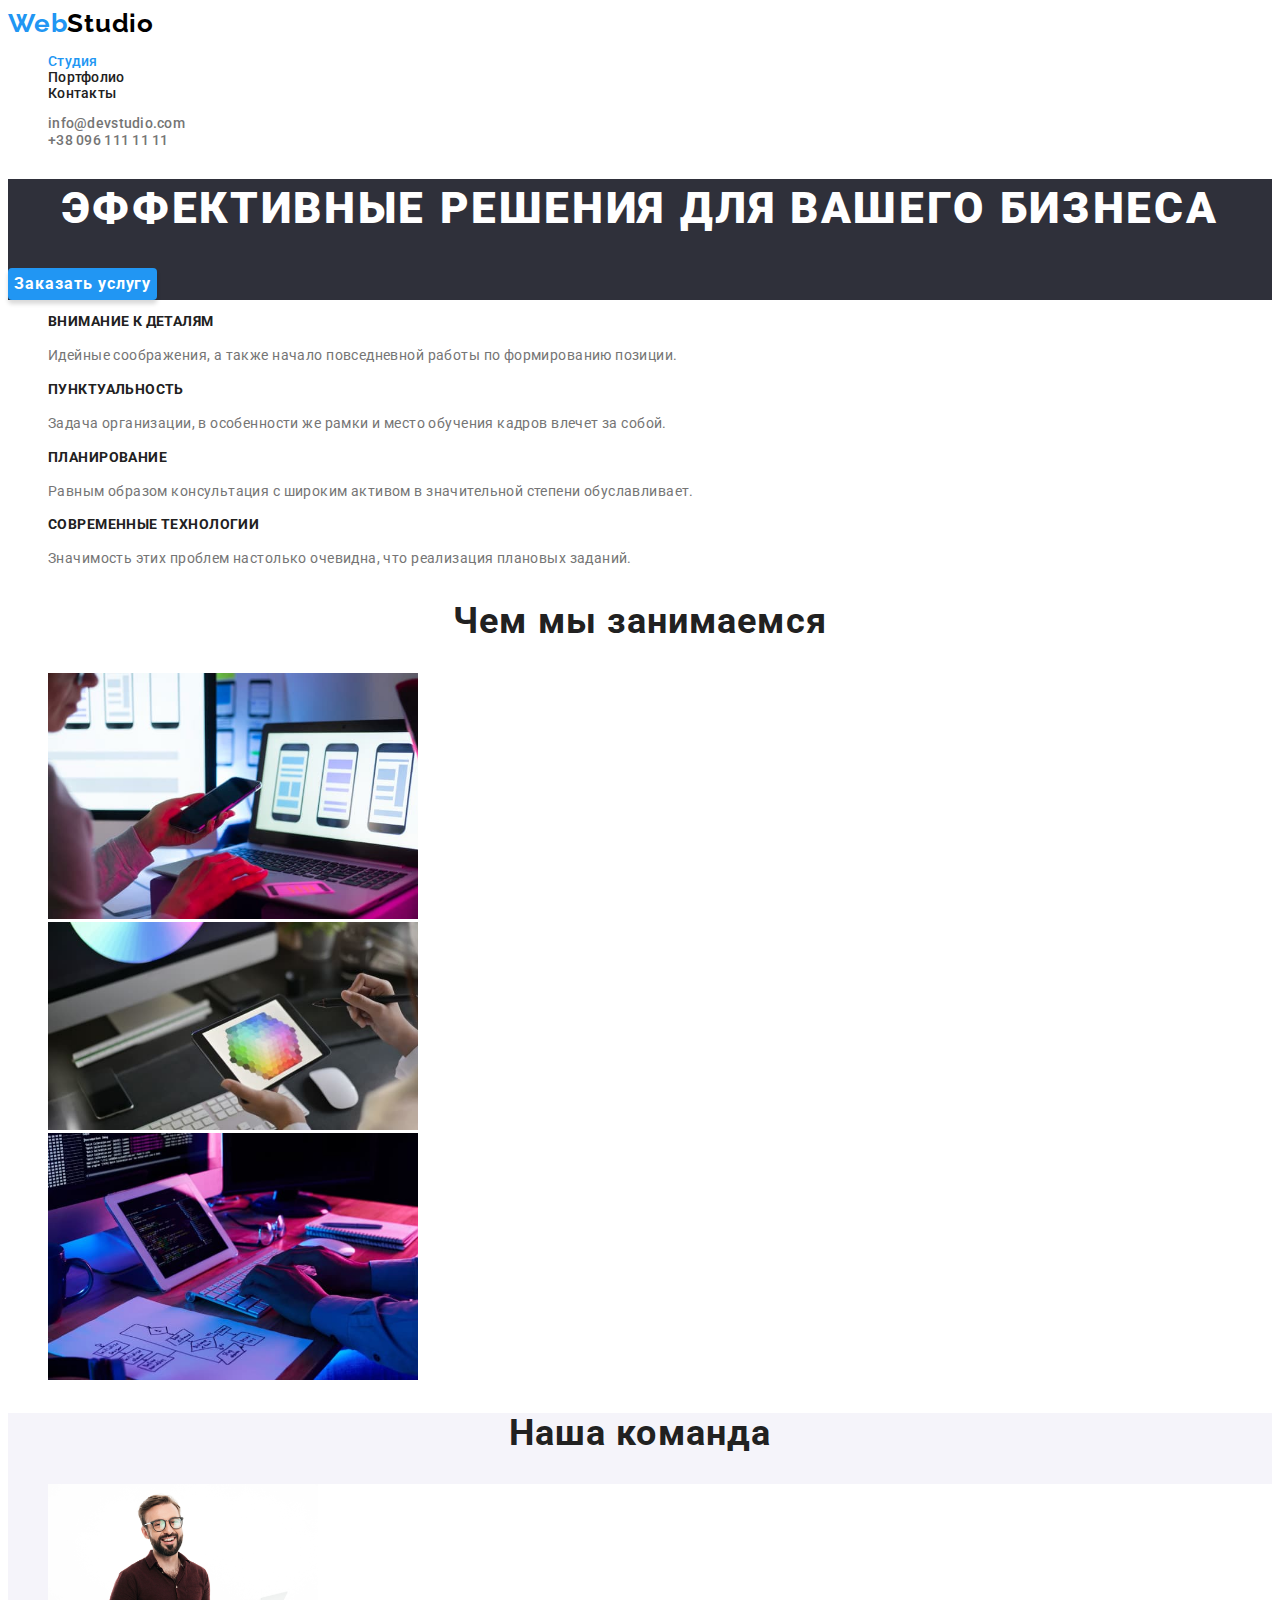
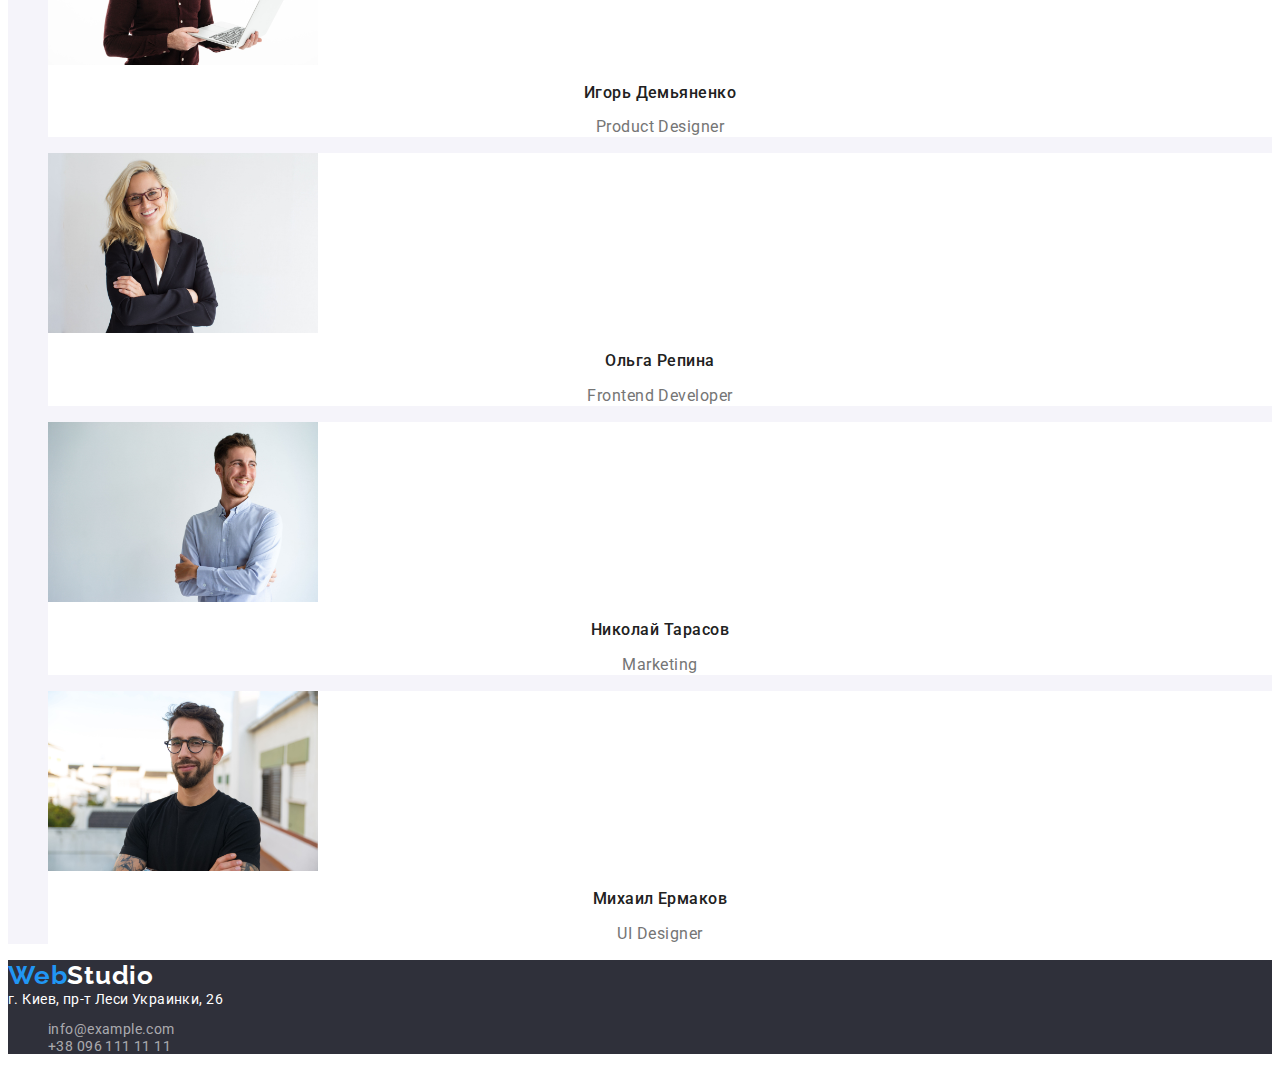
==== index.html @ cb76270d "Add files via upload" ====
<!DOCTYPE html>
<html lang="ru">
    <head>
        <meta charset="UTF-8" />
        <meta http-equiv="X-UA-Compatible" content="IE=edge" />
        <meta name="viewport" content="width=device-width, initial-scale=1.0" />
        <title>Document</title>
        <link rel="stylesheet" href="./css/styles.css" />
        <link rel="preconnect" href="https://fonts.googleapis.com" />
        <link rel="preconnect" href="https://fonts.gstatic.com" crossorigin />
        <link
            href="https://fonts.googleapis.com/css2?family=Montserrat:wght@400;700&family=Raleway:wght@700&family=Roboto:wght@400;500;700;900&display=swap"
            rel="stylesheet"
        />
    </head>
    <body>
        <header>
            <div class="container">
                <nav>
                    <a href="./index.html" class="logo" lang="en"
                        >Web<span class="logo-second">Studio</span></a
                    >
                    <ul>
                        <li>
                            <a class="nav-link current-text" href="./index.html"
                                >Студия</a
                            >
                        </li>
                        <li>
                            <a class="nav-link" href="./portfolio.html"
                                >Портфолио</a
                            >
                        </li>
                        <li><a class="nav-link" href="#">Контакты</a></li>
                    </ul>
                </nav>
                <ul>
                    <li>
                        <a class="nav-contact" href="mailto:info@devstudio.com"
                            >info@devstudio.com</a
                        >
                    </li>
                    <li>
                        <a class="link-contact" href="tel:+380961111111"
                            >+38 096 111 11 11</a
                        >
                    </li>
                </ul>
            </div>
        </header>
        <main>
            <section class="hero">
                <div class="container">
                    <h1 class="hero-title">
                        Эффективные решения для вашего бизнеса
                    </h1>
                    <button class="hero-btn" type="button">
                        Заказать услугу
                    </button>
                </div>
            </section>
            <section>
                <h2 hidden class="hidden-title" lang="en">benefits</h2>
                <div class="container">
                    <ul>
                        <li>
                            <h3 class="benefits-title">Внимание к деталям</h3>
                            <p class="benefits-text">
                                Идейные соображения, а также начало повседневной
                                работы по формированию позиции.
                            </p>
                        </li>
                        <li>
                            <h3 class="benefits-title">Пунктуальность</h3>
                            <p class="benefits-text">
                                Задача организации, в особенности же рамки и
                                место обучения кадров влечет за собой.
                            </p>
                        </li>
                        <li>
                            <h3 class="benefits-title">Планирование</h3>
                            <p class="benefits-text">
                                Равным образом консультация с широким активом в
                                значительной степени обуславливает.
                            </p>
                        </li>
                        <li>
                            <h3 class="benefits-title">
                                Современные технологии
                            </h3>
                            <p class="benefits-text">
                                Значимость этих проблем настолько очевидна, что
                                реализация плановых заданий.
                            </p>
                        </li>
                    </ul>
                </div>
            </section>
            <section>
                <div class="container">
                    <h2 class="about-title">Чем мы занимаемся</h2>
                    <ul>
                        <li>
                            <img
                                src="./images/img1.jpeg"
                                alt="Веб разработка"
                                width="370"
                            />
                        </li>
                        <li>
                            <img
                                src="./images/img2.jpeg"
                                alt="Мобильный дизайн"
                                width="370"
                            />
                        </li>
                        <li>
                            <img
                                src="./images/img3.jpeg"
                                alt="Графический дизайн"
                                width="370"
                            />
                        </li>
                    </ul>
                </div>
            </section>
            <section class="team">
                <div class="container">
                    <h2 class="team-title">Наша команда</h2>
                    <ul>
                        <li class="team-img">
                            <img
                                src="./images/photo1.jpeg"
                                alt="Игорь Демьяненко"
                                width="270"
                            />
                            <h3 class="team-name">Игорь Демьяненко</h3>
                            <p class="team-text">Product Designer</p>
                        </li>
                        <li class="team-img">
                            <img
                                src="./images/photo2.jpeg"
                                alt="Ольга Репина"
                                width="270"
                            />
                            <h3 class="team-name">Ольга Репина</h3>
                            <p class="team-text">Frontend Developer</p>
                        </li>
                        <li class="team-img">
                            <img
                                src="./images/photo3.jpeg"
                                alt="Николай Тарасов"
                                width="270"
                            />
                            <h3 class="team-name">Николай Тарасов</h3>
                            <p class="team-text">Marketing</p>
                        </li>
                        <li class="team-img">
                            <img
                                src="./images/photo4.jpeg"
                                alt="Михаил Ермаков"
                                width="270"
                            />
                            <h3 class="team-name">Михаил Ермаков</h3>
                            <p class="team-text">UI Designer</p>
                        </li>
                    </ul>
                </div>
            </section>
        </main>
        <footer>
            <a href="./index.html" class="logo" lang="en"
                >Web<span class="logo-footer">Studio</span></a
            >
            <address class="adress">г. Киев, пр-т Леси Украинки, 26</address>
            <ul>
                <li>
                    <a class="footer-text" href="mailto:info@example.com"
                        >info@example.com</a
                    >
                </li>
                <li>
                    <a class="footer-text" href="tel:+380961111111"
                        >+38 096 111 11 11</a
                    >
                </li>
            </ul>
        </footer>
    </body>
</html>
---- css/styles.css ----
:root {
    --text-color: #212121;
    --background-btn: #f5f4fa;
    --btncolor-hover: #2196f3;
    --btntext-hover: #ffffff;
    --font-size: 14px;
}

body {
    font-family: Roboto, sans-serif;
    color: var(--text-color);
    font-size: var(--font-size);
}

a {
    text-decoration: none;
    color: inherit;
}

li {
    list-style-type: none;
}

.logo {
    font-family: 'Raleway', sans-serif;
    font-style: normal;
    font-weight: 700;
    font-size: 26px;
    line-height: 1.2;
    letter-spacing: 0.03em;
    color: #2196f3;
}

.logo-second {

    color: #000000;
}

.nav-link {
    font-weight: 500;
    font-size: var(--font-size)
    line-height: 1.14;
    letter-spacing: 0.02em;
    color: var(--text-color);
}

.nav-link:focus,
.nav-link:hover {

    color: var(--btncolor-hover);
}

.nav-contact {
    font-weight: 500;
    font-size: 14px;
    line-height: 1.14;
    letter-spacing: 0.02em;

    color: #757575;
}

.link-contact {

    font-weight: 500;
    font-size: 14px;
    line-height: 1.14;
    letter-spacing: 0.02em;
    color: #757575;
}

.link-contact:hover,
.link-contact:focus,
.nav-contact:hover,
.nav-contact:focus {

    font-weight: 500;
    font-size: var(--font-size);
    line-height: 1.14;
    letter-spacing: 0.02em;
    color: var(--btncolor-hover);
}

.hero-title {

    font-weight: 900;
    font-size: 44px;
    line-height: 1.36;
    text-align: center;
    letter-spacing: 0.06em;
    text-transform: uppercase;
    color: #ffffff;
}

.hero {
    background-color: #2f303a;
}

.hero-btn {
    background: #2196f3;
    box-shadow: 0px 4px 4px rgba(0, 0, 0, 0.15);
    border-radius: 4px;
    font-family: 'Roboto';
    font-style: normal;
    font-weight: 700;
    font-size: 16px;
    line-height: 1.87;
    display: flex;
    align-items: center;
    text-align: center;
    letter-spacing: 0.06em;
    color: #ffffff;
}

.hero-btn:hover,
.hero-btn:focus {
    background: #188ce8;
}

.benefits-title {
    font-family: 'Roboto';
    font-style: normal;
    font-weight: 700;
    font-size: var(--font-size);
    line-height: 1.14;
    letter-spacing: 0.03em;
    text-transform: uppercase;
    color: var(--text-color);
}

.benefits-text {
    font-family: 'Roboto';
    font-size: var(--font-size);
    line-height: 1.71;
    letter-spacing: 0.03em;
    color: #757575;
}

.about-title {
    font-weight: 700;
    font-size: 36px;
    line-height: 1.16;
    text-align: center;
    letter-spacing: 0.03em;
    color: var(--text-color);
}

.team-title {
    font-weight: 700;
    font-size: 36px;
    line-height: 1.16;
    text-align: center;
    letter-spacing: 0.03em;
    color: var(--text-color);
}

.team-name {
    font-weight: 500;
    font-size: 16px;
    line-height: 1.18;
    text-align: center;
    letter-spacing: 0.03em;
    color: var(--text-color);
}

.team {
    background: #f5f4fa;
}

.team-img {
    background: #ffffff;
}

.team-text {
    font-size: 16px;
    line-height: 1.18;
    text-align: center;
    letter-spacing: 0.03em;
    color: #757575;
}

footer {
    background: #2f303a;
}

.logo-footer {
    font-family: 'Raleway';
    font-style: normal;
    font-weight: 700;
    font-size: 26px;
    line-height: 1.19;
    letter-spacing: 0.03em;
    color: #ffffff;
}

.adress {
    font-family: 'Roboto';
    font-style: normal;
    font-weight: 400;
    font-size: var(--font-size);
    line-height: 1.17;
    letter-spacing: 0.03em;
    color: #ffffff;
}

.footer-text {
    font-family: 'Roboto';
    font-size: var(--font-size);
    line-height: 1.17;
    letter-spacing: 0.03em;
    color: rgba(255, 255, 255, 0.6);
}

.footer-text:hover,
.footer-text:focus {
    color: var(--btncolor-hover);
}

.btn-vse {
    width: 73px;
    height: 38px;
    left: 495px;
    top: 174px;
    background: var(--background-btn);
    box-shadow: 0px 3px 1px rgba(0, 0, 0, 0.1), 0px 1px 2px rgba(0, 0, 0, 0.08),
        0px 2px 2px rgba(0, 0, 0, 0.12);
    border-radius: 4px;
    font-family: 'Roboto';
    font-style: normal;
    font-weight: 500;
    font-size: 16px;
    line-height: 1.62;
    text-align: center;
    letter-spacing: 0.03em;
    color: var(--text-color);
}

.btn-vse:hover,
.btn-vse:focus {

    color: #ffffff;
    background-color: var(--btncolor-hover);
}

.btn-website {
    width: 128px;
    height: 38px;
    left: 576px;
    top: 174px;
    background: var(--background-btn);
    border-radius: 4px;
    font-family: 'Roboto';
    font-style: normal;
    font-weight: 500;
    font-size: 16px;
    line-height: 1.62;
    text-align: center;
    letter-spacing: 0.03em;
    color: var(--text-color);
}

.btn-website:hover,
.btn-website:focus {
 
    color: #ffffff;
    background-color: var(--btncolor-hover);
}

.btn-app {
    width: 145px;
    height: 38px;
    left: 712px;
    top: 174px;
    background: var(--background-btn);
    border-radius: 4px;
    font-family: 'Roboto';
    font-style: normal;
    font-weight: 500;
    font-size: 16px;
    line-height: 1.62;
    text-align: center;
    letter-spacing: 0.03em;
    color: var(--text-color);
}

.btn-app:hover,
.btn-app:focus {

    color: #ffffff;
    background-color: var(--btncolor-hover);
}

.btn-design {
    width: 145px;
    height: 38px;
    left: 712px;
    top: 174px;
    background: var(--background-btn);
    border-radius: 4px;
    font-family: 'Roboto';
    font-style: normal;
    font-weight: 500;
    font-size: 16px;
    line-height: 1.62;
    text-align: center;
    letter-spacing: 0.03em;
    color: var(--text-color);
}

.btn-design:hover,
.btn-design:focus {

    color: #ffffff;
    background-color: var(--btncolor-hover);
}

.btn-marketing {
    width: 130px;
    height: 38px;
    left: 976px;
    top: 174px;
    background: var(--background-btn);
    border-radius: 4px;
    font-family: 'Roboto';
    font-style: normal;
    font-weight: 500;
    font-size: 16px;
    line-height: 1.62;
    text-align: center;
    letter-spacing: 0.03em;
    color: var(--text-color);
}

.btn-marketing:hover,
.btn-marketing:focus {

    color: #ffffff;
    background-color: var(--btncolor-hover);
}

button {
    border: none;
    cursor: pointer;
}

.item-portfolio {
    width: 370px;
    height: 404px;
    left: 215px;
    top: 262px;
    background: #ffffff;
    border: 1px solid #eeeeee;
}

.title-portfolio {
    width: 322px;
    height: 36px;
    left: 239px;
    top: 576px;
    font-weight: 700;
    font-size: 18px;
    line-height: 2;
    letter-spacing: 0.06em;
    color: var(--text-color);
}

.text-portfolio {
    width: 322px;
    height: 30px;
    left: 239px;
    top: 616px;
    font-size: 16px;
    line-height: 1.87;
    letter-spacing: 0.03em;
    color: #757575;
}

.current {
    color: #ffffff;
    background-color: var(--btncolor-hover);
}

.current-text {
    color: var(--btncolor-hover);
}
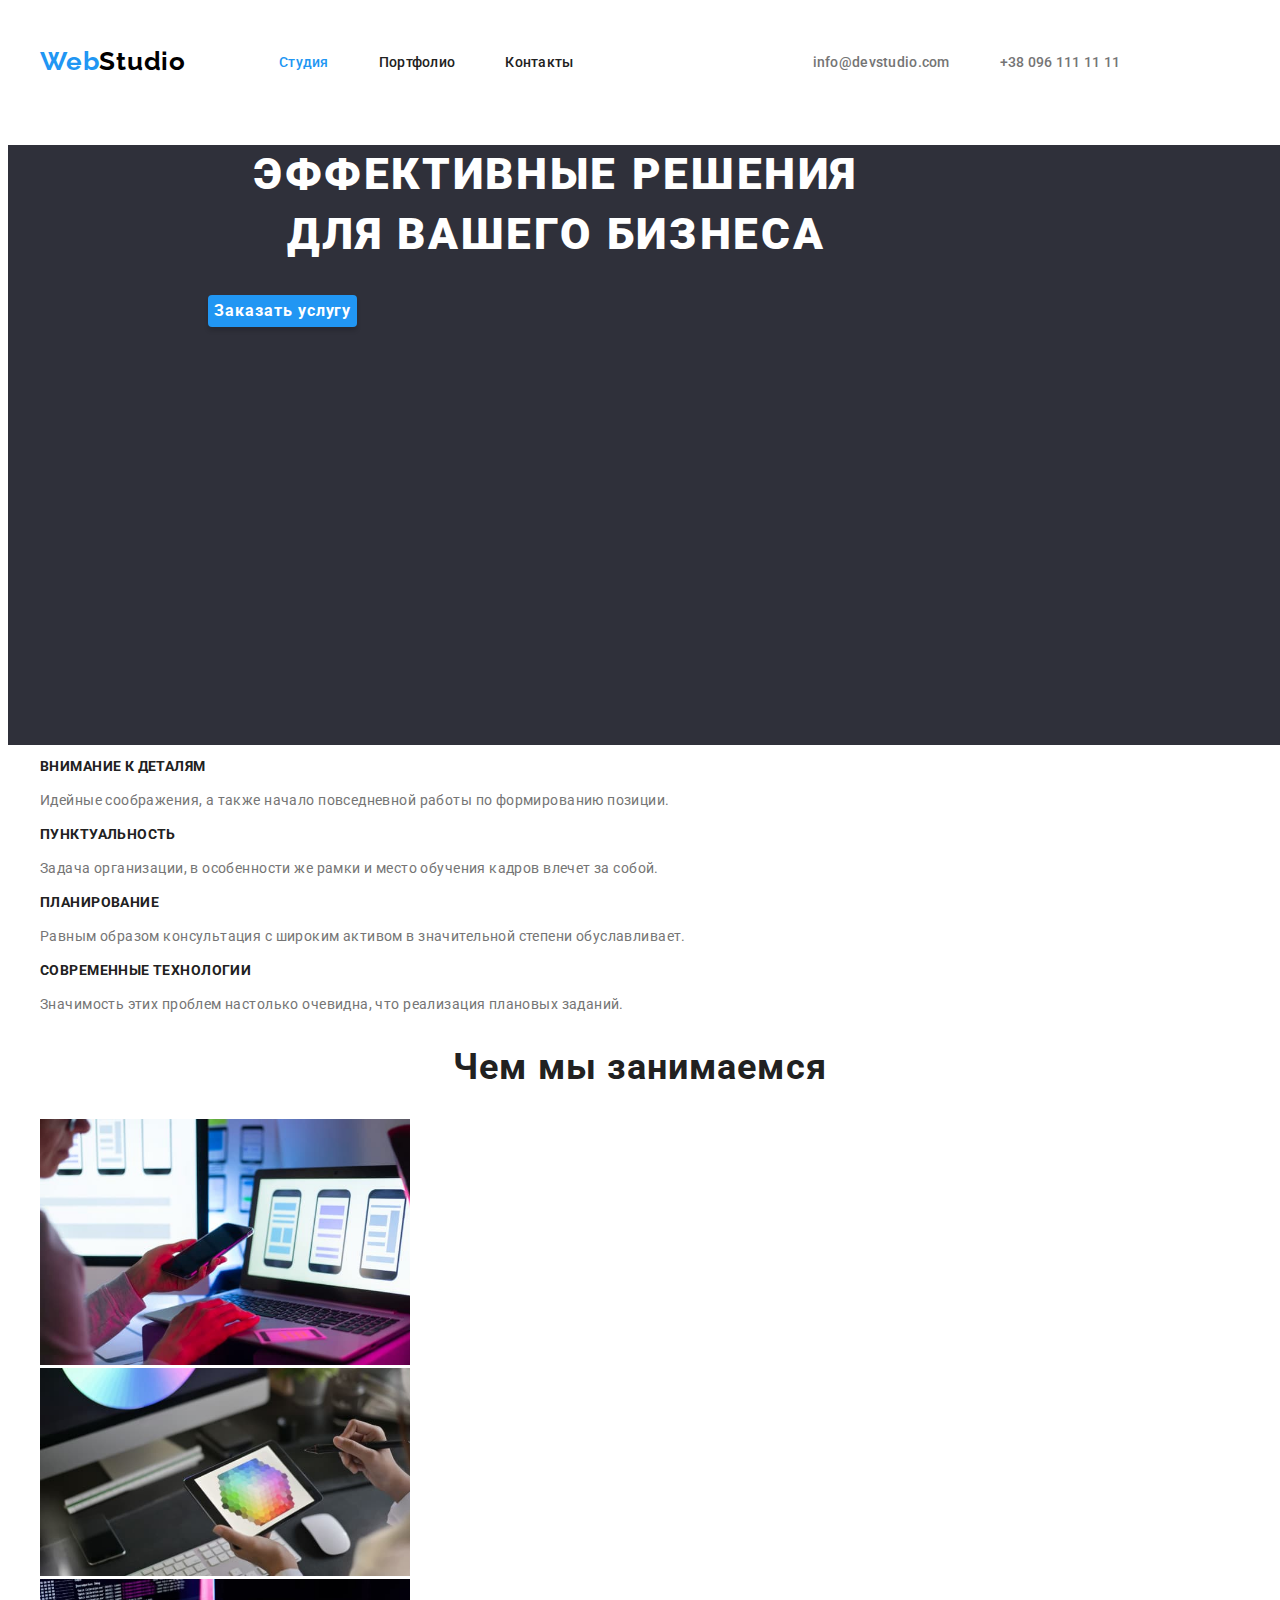
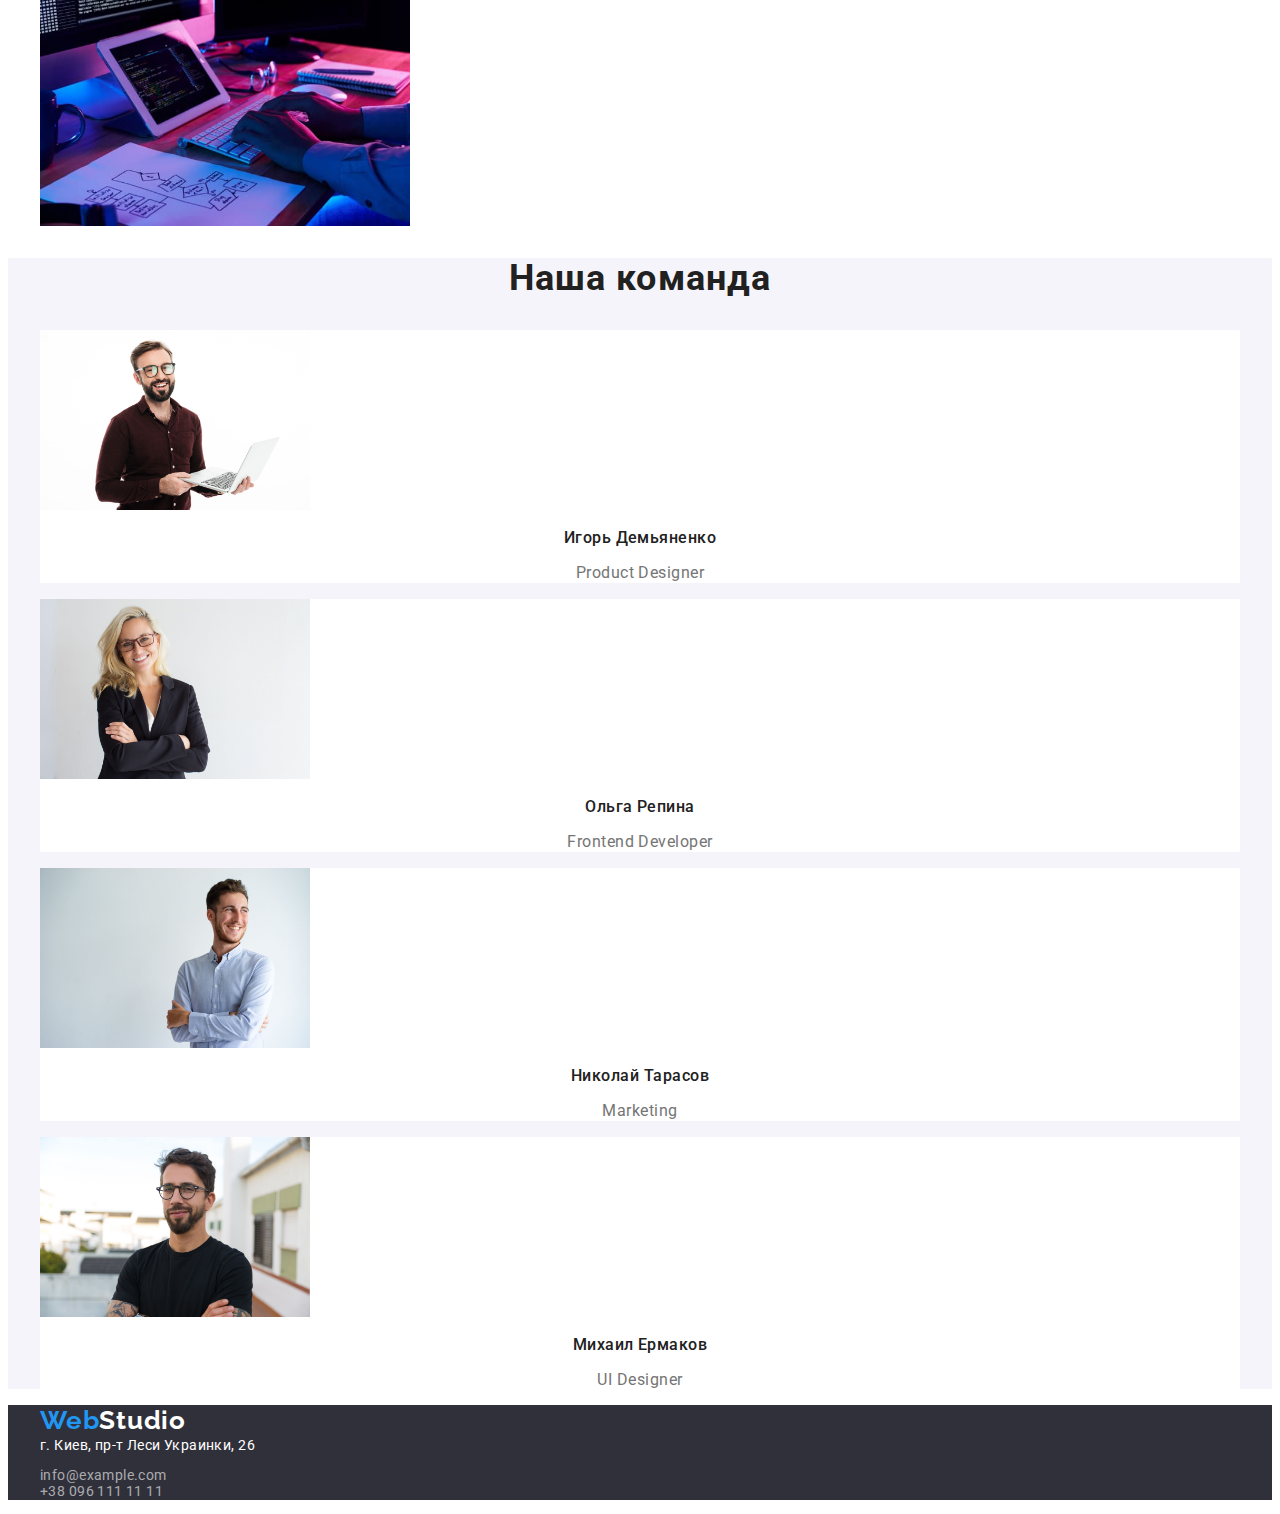
==== commit b2ede20f: "Add files via upload" ====
--- a/index.html
+++ b/index.html
@@ -5,6 +5,13 @@
         <meta http-equiv="X-UA-Compatible" content="IE=edge" />
         <meta name="viewport" content="width=device-width, initial-scale=1.0" />
         <title>Document</title>
+        <link
+            rel="stylesheet"
+            href="https://cdnjs.cloudflare.com/ajax/libs/modern-normalize/1.1.0/modern-normalize.min.css"
+            integrity="sha512-wpPYUAdjBVSE4KJnH1VR1HeZfpl1ub8YT/NKx4PuQ5NmX2tKuGu6U/JRp5y+Y8XG2tV+wKQpNHVUX03MfMFn9Q=="
+            crossorigin="anonymous"
+            referrerpolicy="no-referrer"
+        />
         <link rel="stylesheet" href="./css/styles.css" />
         <link rel="preconnect" href="https://fonts.googleapis.com" />
         <link rel="preconnect" href="https://fonts.gstatic.com" crossorigin />
@@ -14,33 +21,36 @@
         />
     </head>
     <body>
-        <header>
-            <div class="container">
-                <nav>
+        <header class="header-main">
+            <div class="container container-nav">
+                <nav class="nav-main">
                     <a href="./index.html" class="logo" lang="en"
                         >Web<span class="logo-second">Studio</span></a
                     >
-                    <ul>
-                        <li>
+                    <ul class="nav-list">
+                        <li class="link-head">
                             <a class="nav-link current-text" href="./index.html"
                                 >Студия</a
                             >
                         </li>
-                        <li>
+                        <li class="link-head">
                             <a class="nav-link" href="./portfolio.html"
                                 >Портфолио</a
                             >
                         </li>
-                        <li><a class="nav-link" href="#">Контакты</a></li>
+                        <li class="link-head">
+                            <a class="nav-link" href="#">Контакты</a>
+                        </li>
                     </ul>
                 </nav>
-                <ul>
-                    <li>
+
+                <ul class="item-contact">
+                    <li class="link-head">
                         <a class="nav-contact" href="mailto:info@devstudio.com"
                             >info@devstudio.com</a
                         >
                     </li>
-                    <li>
+                    <li class="link-head link-tel">
                         <a class="link-contact" href="tel:+380961111111"
                             >+38 096 111 11 11</a
                         >
@@ -60,8 +70,9 @@
                 </div>
             </section>
             <section>
-                <h2 hidden class="hidden-title" lang="en">benefits</h2>
-                <div class="container">
+                <div class="container">
+                    <h2 hidden class="hidden-title" lang="en">benefits</h2>
+
                     <ul>
                         <li>
                             <h3 class="benefits-title">Внимание к деталям</h3>
@@ -169,22 +180,26 @@
             </section>
         </main>
         <footer>
-            <a href="./index.html" class="logo" lang="en"
-                >Web<span class="logo-footer">Studio</span></a
-            >
-            <address class="adress">г. Киев, пр-т Леси Украинки, 26</address>
-            <ul>
-                <li>
-                    <a class="footer-text" href="mailto:info@example.com"
-                        >info@example.com</a
-                    >
-                </li>
-                <li>
-                    <a class="footer-text" href="tel:+380961111111"
-                        >+38 096 111 11 11</a
-                    >
-                </li>
-            </ul>
+            <div class="container">
+                <a href="./index.html" class="logo" lang="en"
+                    >Web<span class="logo-footer">Studio</span></a
+                >
+                <address class="adress">
+                    г. Киев, пр-т Леси Украинки, 26
+                </address>
+                <ul>
+                    <li>
+                        <a class="footer-text" href="mailto:info@example.com"
+                            >info@example.com</a
+                        >
+                    </li>
+                    <li>
+                        <a class="footer-text" href="tel:+380961111111"
+                            >+38 096 111 11 11</a
+                        >
+                    </li>
+                </ul>
+            </div>
         </footer>
     </body>
 </html>
--- a/css/styles.css
+++ b/css/styles.css
@@ -21,6 +21,47 @@
     list-style-type: none;
 }
 
+ul {
+    padding-inline-start: 0;
+}
+
+
+
+.nav-list {
+    display: flex;
+}
+
+
+.link-head:not(:last-child)  {
+    
+    margin-right: 50px;
+  
+
+}
+
+.container-nav {
+    
+    display: flex;
+    align-items: center;
+
+}
+
+ .nav-main{
+    display: flex;
+    align-items: center;
+    margin-right: auto;
+}
+    
+.container {
+    width: 1200px;
+    padding-left: 15px;
+    padding-right: 15px;
+    margin: 0 auto;
+}
+
+
+
+
 .logo {
     font-family: 'Raleway', sans-serif;
     font-style: normal;
@@ -29,6 +70,8 @@
     line-height: 1.2;
     letter-spacing: 0.03em;
     color: #2196f3;
+    margin-right: 93px;
+    
 }
 
 .logo-second {
@@ -37,6 +80,9 @@
 }
 
 .nav-link {
+    display: block;
+    padding-top: 32px;
+    padding-bottom: 32px;
     font-weight: 500;
     font-size: var(--font-size)
     line-height: 1.14;
@@ -51,21 +97,35 @@
 }
 
 .nav-contact {
-    font-weight: 500;
-    font-size: 14px;
-    line-height: 1.14;
-    letter-spacing: 0.02em;
-
-    color: #757575;
-}
-
-.link-contact {
-
     font-weight: 500;
     font-size: 14px;
     line-height: 1.14;
     letter-spacing: 0.02em;
     color: #757575;
+    padding-top: 32px;
+    padding-bottom: 32px;
+    
+}
+
+.item-contact {
+    display: flex;
+    margin: auto;
+   
+
+}
+
+
+
+
+.link-contact {
+
+    font-weight: 500;
+    font-size: 14px;
+    line-height: 1.14;
+    letter-spacing: 0.02em;
+    color: #757575;
+    padding-top: 32px;
+    padding-bottom: 32px;
 }
 
 .link-contact:hover,
@@ -81,21 +141,39 @@
 }
 
 .hero-title {
-
+   
     font-weight: 900;
     font-size: 44px;
     line-height: 1.36;
-    text-align: center;
+    color: #FFFFFF;
+    
     letter-spacing: 0.06em;
     text-transform: uppercase;
-    color: #ffffff;
+    text-align: center;
+    width: 696px;
+    height: 120px;  
+
+ 
+    
+    
+    
+  
+
+
+    
+   
 }
 
 .hero {
     background-color: #2f303a;
+    width: 1600px;
+    height: 600px;
+    
+    
 }
 
 .hero-btn {
+    
     background: #2196f3;
     box-shadow: 0px 4px 4px rgba(0, 0, 0, 0.15);
     border-radius: 4px;
@@ -109,6 +187,10 @@
     text-align: center;
     letter-spacing: 0.06em;
     color: #ffffff;
+    text-align: center;
+    
+
+    
 }
 
 .hero-btn:hover,
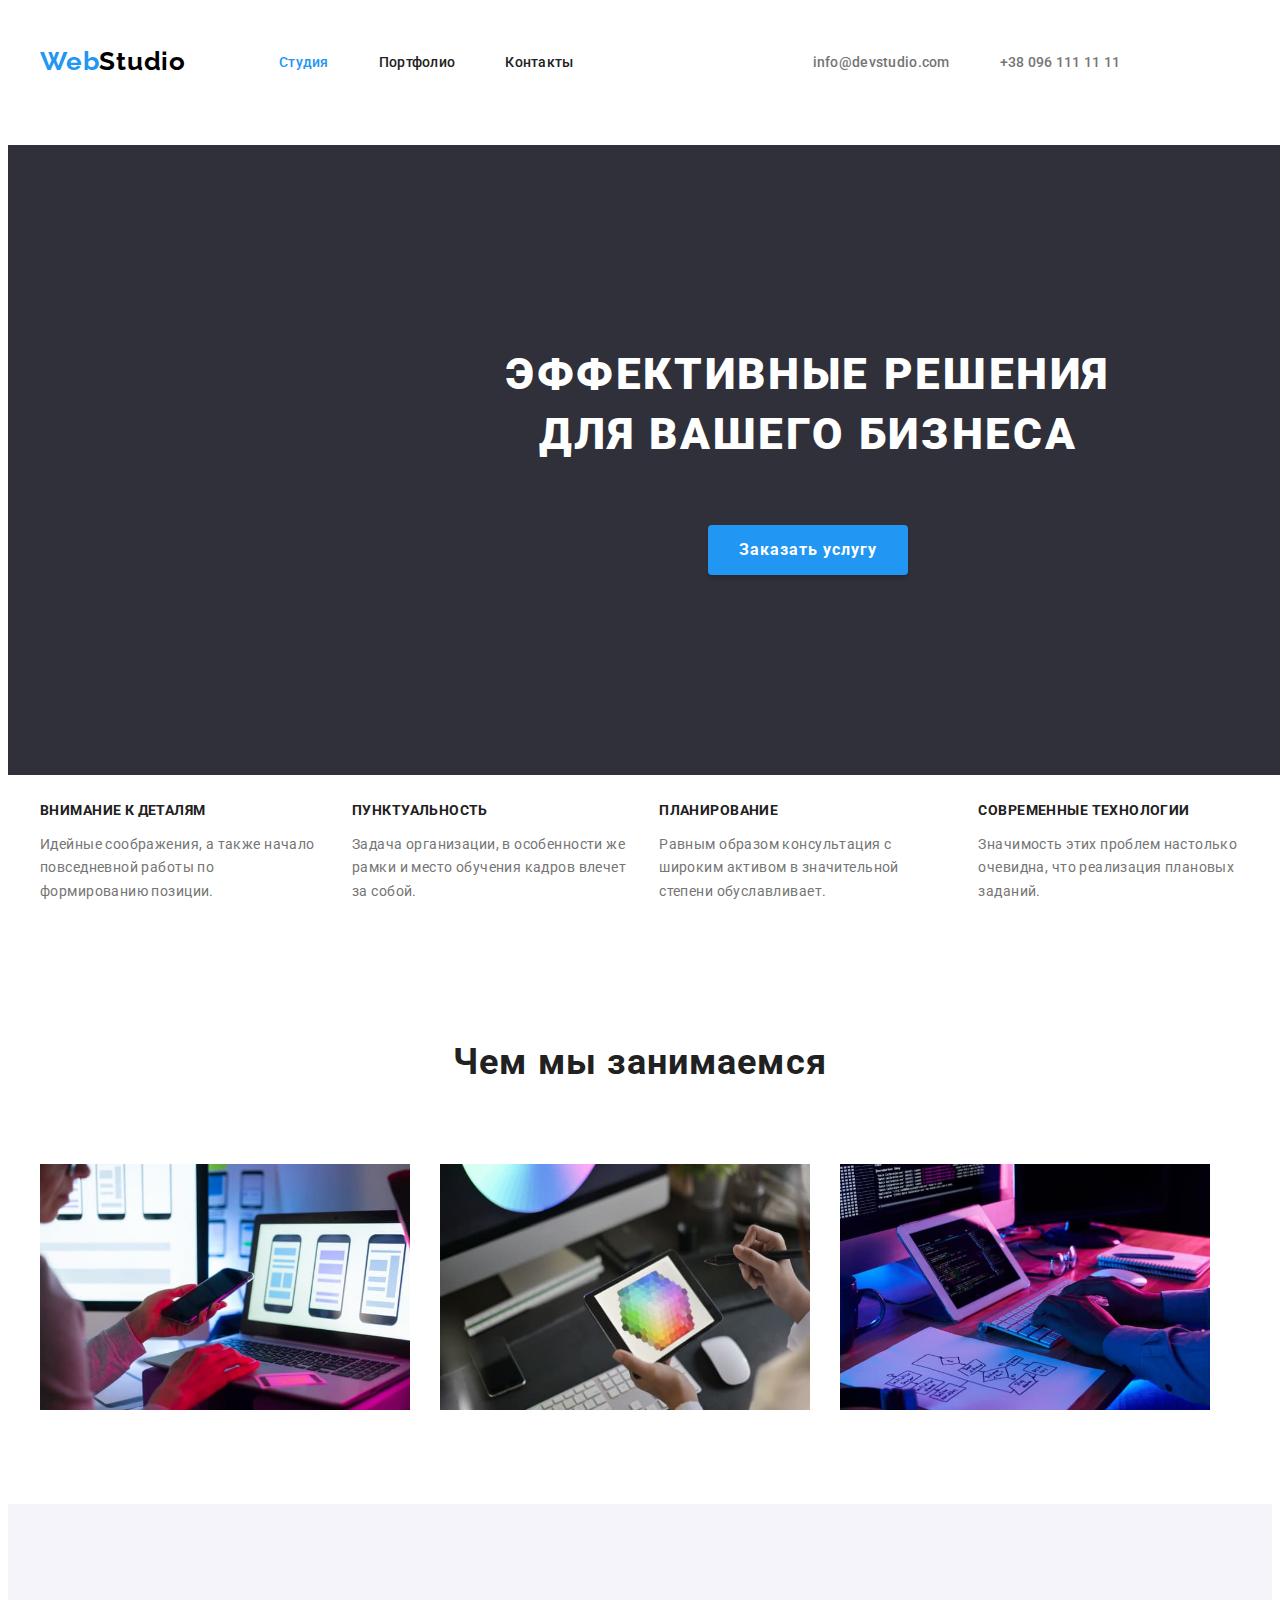
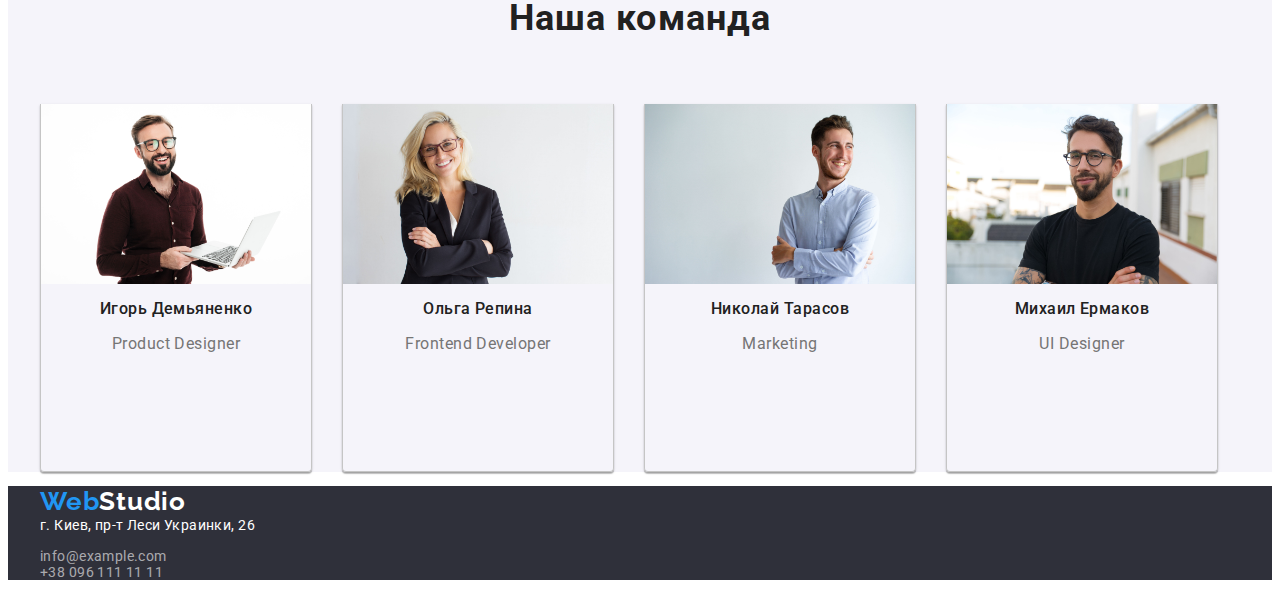
==== commit 8821584e: "наша команда" ====
--- a/index.html
+++ b/index.html
@@ -62,7 +62,8 @@
             <section class="hero">
                 <div class="container">
                     <h1 class="hero-title">
-                        Эффективные решения для вашего бизнеса
+                        Эффективные решения <br />
+                        для вашего бизнеса
                     </h1>
                     <button class="hero-btn" type="button">
                         Заказать услугу
@@ -73,29 +74,29 @@
                 <div class="container">
                     <h2 hidden class="hidden-title" lang="en">benefits</h2>
 
-                    <ul>
-                        <li>
+                    <ul class="about-us">
+                        <li class="item-about">
                             <h3 class="benefits-title">Внимание к деталям</h3>
                             <p class="benefits-text">
                                 Идейные соображения, а также начало повседневной
                                 работы по формированию позиции.
                             </p>
                         </li>
-                        <li>
+                        <li class="item-about">
                             <h3 class="benefits-title">Пунктуальность</h3>
                             <p class="benefits-text">
                                 Задача организации, в особенности же рамки и
                                 место обучения кадров влечет за собой.
                             </p>
                         </li>
-                        <li>
+                        <li class="item-about">
                             <h3 class="benefits-title">Планирование</h3>
                             <p class="benefits-text">
                                 Равным образом консультация с широким активом в
                                 значительной степени обуславливает.
                             </p>
                         </li>
-                        <li>
+                        <li class="item-about">
                             <h3 class="benefits-title">
                                 Современные технологии
                             </h3>
@@ -110,22 +111,22 @@
             <section>
                 <div class="container">
                     <h2 class="about-title">Чем мы занимаемся</h2>
-                    <ul>
-                        <li>
+                    <ul class="about-img">
+                        <li class="list-img">
                             <img
                                 src="./images/img1.jpeg"
                                 alt="Веб разработка"
                                 width="370"
                             />
                         </li>
-                        <li>
+                        <li class="list-img">
                             <img
                                 src="./images/img2.jpeg"
                                 alt="Мобильный дизайн"
                                 width="370"
                             />
                         </li>
-                        <li>
+                        <li class="list-img">
                             <img
                                 src="./images/img3.jpeg"
                                 alt="Графический дизайн"
@@ -138,9 +139,10 @@
             <section class="team">
                 <div class="container">
                     <h2 class="team-title">Наша команда</h2>
-                    <ul>
-                        <li class="team-img">
-                            <img
+                    <ul class="our-team">
+                        <li class="team-img first-team">
+                            <img
+                                class="photo-team"
                                 src="./images/photo1.jpeg"
                                 alt="Игорь Демьяненко"
                                 width="270"
@@ -148,8 +150,9 @@
                             <h3 class="team-name">Игорь Демьяненко</h3>
                             <p class="team-text">Product Designer</p>
                         </li>
-                        <li class="team-img">
-                            <img
+                        <li class="team-img first-team">
+                            <img
+                                class="photo-team"
                                 src="./images/photo2.jpeg"
                                 alt="Ольга Репина"
                                 width="270"
@@ -157,8 +160,9 @@
                             <h3 class="team-name">Ольга Репина</h3>
                             <p class="team-text">Frontend Developer</p>
                         </li>
-                        <li class="team-img">
-                            <img
+                        <li class="team-img first-team">
+                            <img
+                                class="photo-team"
                                 src="./images/photo3.jpeg"
                                 alt="Николай Тарасов"
                                 width="270"
@@ -166,8 +170,9 @@
                             <h3 class="team-name">Николай Тарасов</h3>
                             <p class="team-text">Marketing</p>
                         </li>
-                        <li class="team-img">
-                            <img
+                        <li class="team-img first-team">
+                            <img
+                                class="photo-team"
                                 src="./images/photo4.jpeg"
                                 alt="Михаил Ермаков"
                                 width="270"
--- a/css/styles.css
+++ b/css/styles.css
@@ -25,7 +25,9 @@
     padding-inline-start: 0;
 }
 
-
+img {
+    display: block;
+}
 
 .nav-list {
     display: flex;
@@ -150,10 +152,11 @@
     letter-spacing: 0.06em;
     text-transform: uppercase;
     text-align: center;
-    width: 696px;
-    height: 120px;  
-
- 
+
+
+    
+    padding-top: 200px;
+    padding-bottom: 30px;
     
     
     
@@ -167,13 +170,15 @@
 .hero {
     background-color: #2f303a;
     width: 1600px;
-    height: 600px;
+    padding-bottom: 200px;
+
     
     
 }
 
 .hero-btn {
     
+
     background: #2196f3;
     box-shadow: 0px 4px 4px rgba(0, 0, 0, 0.15);
     border-radius: 4px;
@@ -182,14 +187,14 @@
     font-weight: 700;
     font-size: 16px;
     line-height: 1.87;
-    display: flex;
+    display: block;
     align-items: center;
     text-align: center;
     letter-spacing: 0.06em;
-    color: #ffffff;
-    text-align: center;
-    
-
+    width: 200px;
+    height: 50px;
+    color: #ffffff;
+    margin: auto;
     
 }
 
@@ -198,6 +203,21 @@
     background: #188ce8;
 }
 
+
+
+.about-us {
+
+    display: flex;
+    padding-bottom: 94px;
+        
+}
+
+
+.item-about:not(:last-child) {
+    padding-right: 30px;
+}
+
+
 .benefits-title {
     font-family: 'Roboto';
     font-style: normal;
@@ -224,7 +244,32 @@
     text-align: center;
     letter-spacing: 0.03em;
     color: var(--text-color);
-}
+    padding-bottom: 50px;
+
+}
+
+.about-img {
+    display: flex;
+    padding-right: 30px;
+    padding-bottom: 94px;
+    margin: 0;
+}
+
+
+.list-img:not(:last-child) {
+    
+    padding-right: 30px;
+    display: flex;
+    
+    
+}
+
+
+/* ____________________________________TEAM___________________________________ */
+.team {
+    background: #f5f4fa;
+}
+
 
 .team-title {
     font-weight: 700;
@@ -233,7 +278,39 @@
     text-align: center;
     letter-spacing: 0.03em;
     color: var(--text-color);
-}
+    padding-top: 94px;
+    padding-bottom: 50px;
+    margin: 0;
+}
+
+.our-team {
+    display: flex;
+    width: 270px;
+    height: 368px;
+   
+}
+
+.first-team:not(:last-child) {
+    margin-right: 30px;
+}
+
+.team-img {
+    
+    box-shadow: 0px 1px 3px rgba(0, 0, 0, 0.12), 0px 1px 1px rgba(0, 0, 0, 0.14), 0px 2px 1px rgba(0, 0, 0, 0.2);
+    border-radius: 0px 0px 4px 4px;
+    border: 1px solid #c5c5c5;
+    border-top: 0;
+    
+}
+
+
+/* .photo-team {
+    display: block;
+    max-width: 100%;
+    height: auto;
+} */
+
+
 
 .team-name {
     font-weight: 500;
@@ -244,21 +321,23 @@
     color: var(--text-color);
 }
 
-.team {
-    background: #f5f4fa;
-}
-
-.team-img {
-    background: #ffffff;
-}
-
 .team-text {
     font-size: 16px;
     line-height: 1.18;
     text-align: center;
     letter-spacing: 0.03em;
     color: #757575;
-}
+    
+}
+
+
+
+
+
+
+
+/* _____________________________FOOTER_________________ */
+
 
 footer {
     background: #2f303a;
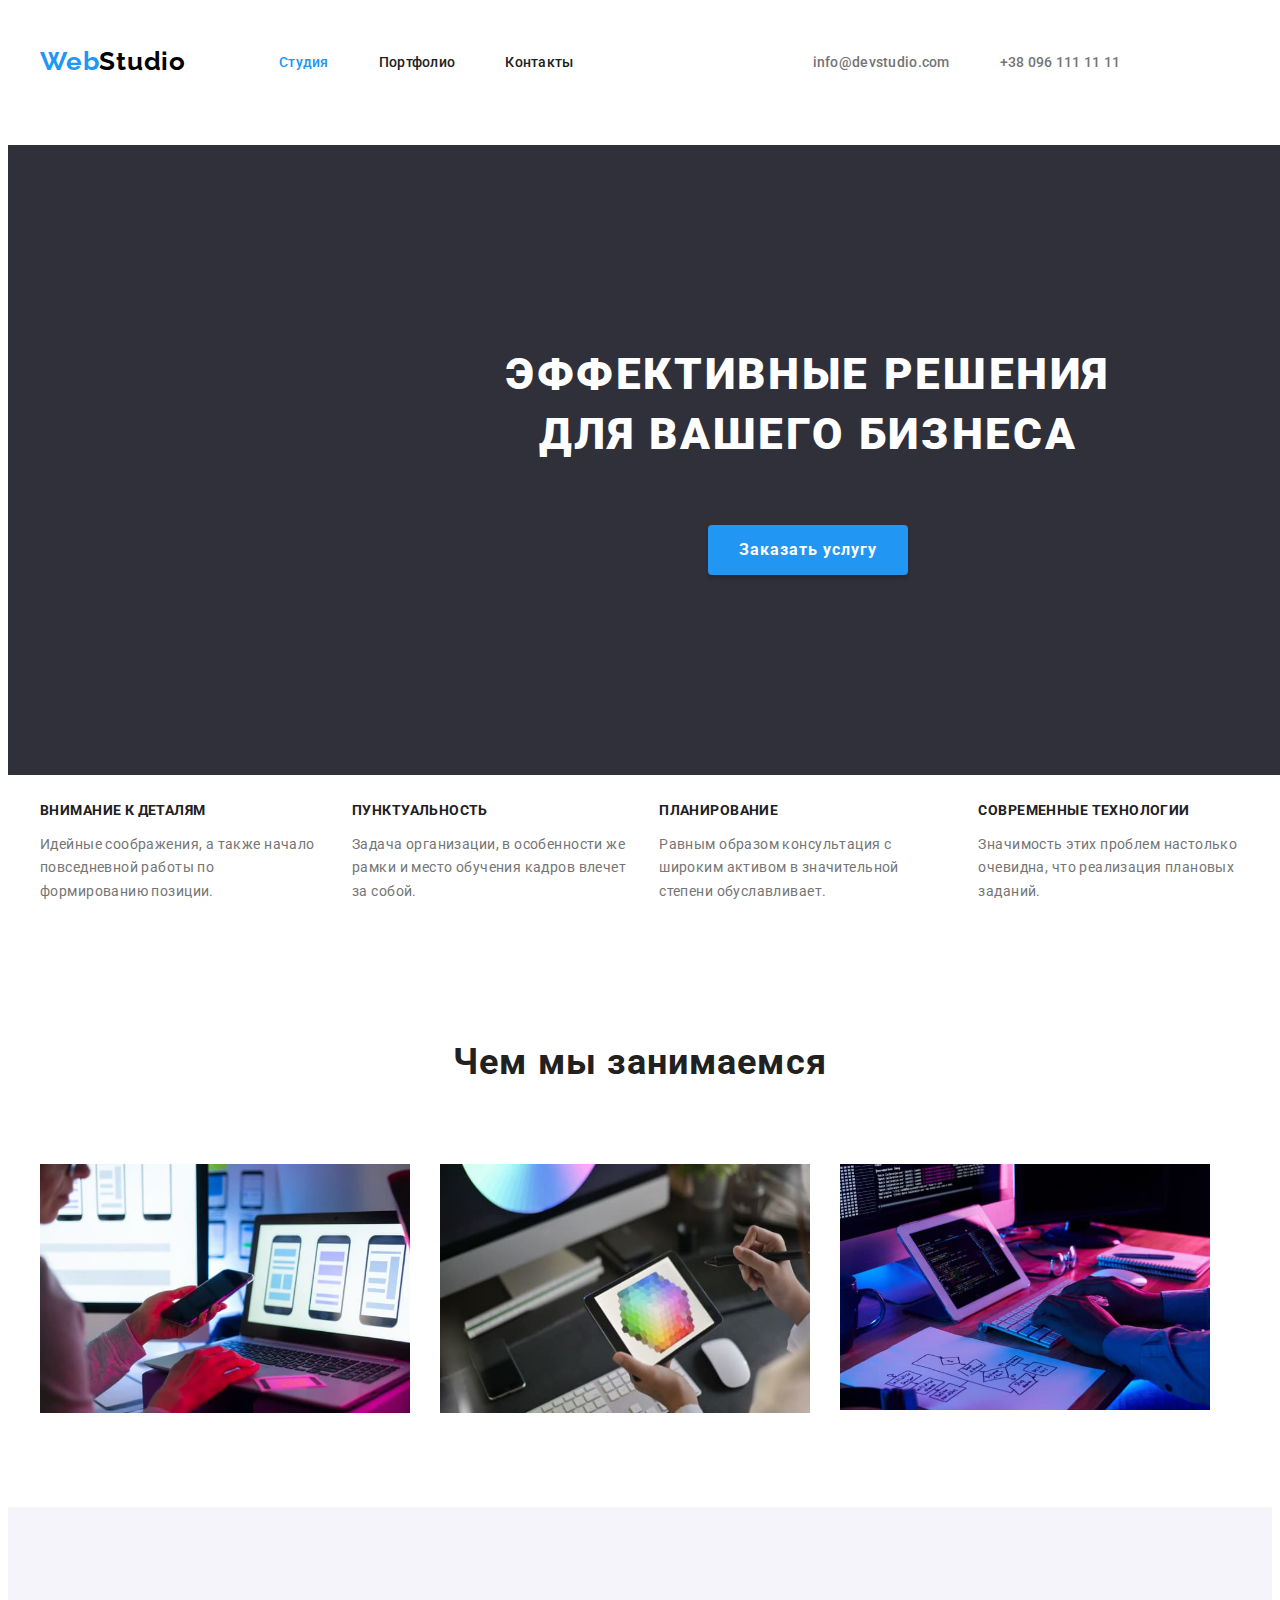
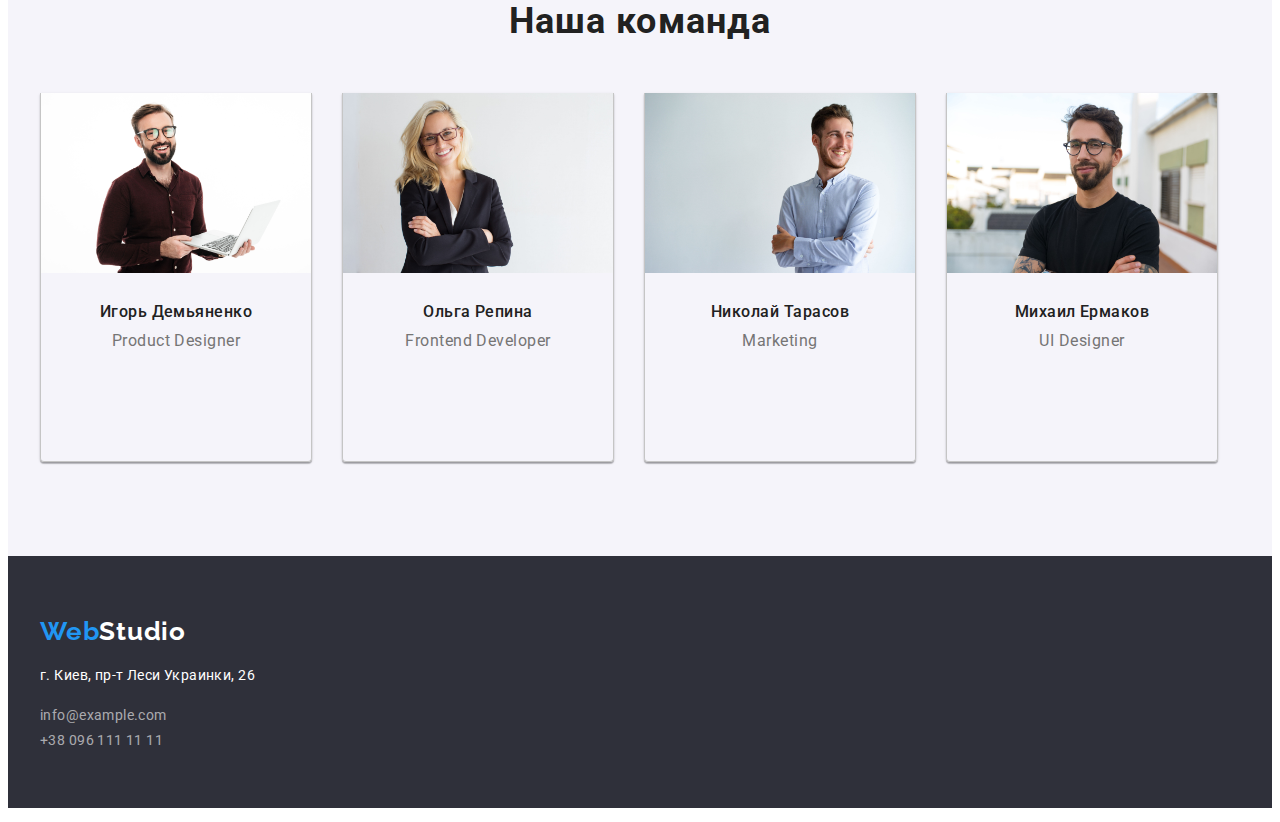
==== commit baeb5c0f: "наша команда на месте, но криво" ====
--- a/index.html
+++ b/index.html
@@ -146,9 +146,10 @@
                                 src="./images/photo1.jpeg"
                                 alt="Игорь Демьяненко"
                                 width="270"
+                                height="260"
                             />
                             <h3 class="team-name">Игорь Демьяненко</h3>
-                            <p class="team-text">Product Designer</p>
+                            <p class="team-text" lang="en">Product Designer</p>
                         </li>
                         <li class="team-img first-team">
                             <img
@@ -156,9 +157,12 @@
                                 src="./images/photo2.jpeg"
                                 alt="Ольга Репина"
                                 width="270"
+                                height="260"
                             />
                             <h3 class="team-name">Ольга Репина</h3>
-                            <p class="team-text">Frontend Developer</p>
+                            <p class="team-text" lang="en">
+                                Frontend Developer
+                            </p>
                         </li>
                         <li class="team-img first-team">
                             <img
@@ -166,9 +170,10 @@
                                 src="./images/photo3.jpeg"
                                 alt="Николай Тарасов"
                                 width="270"
+                                height="260"
                             />
                             <h3 class="team-name">Николай Тарасов</h3>
-                            <p class="team-text">Marketing</p>
+                            <p class="team-text" lang="en">Marketing</p>
                         </li>
                         <li class="team-img first-team">
                             <img
@@ -176,35 +181,42 @@
                                 src="./images/photo4.jpeg"
                                 alt="Михаил Ермаков"
                                 width="270"
+                                height="260"
                             />
                             <h3 class="team-name">Михаил Ермаков</h3>
-                            <p class="team-text">UI Designer</p>
+                            <p class="team-text" lang="en">UI Designer</p>
                         </li>
                     </ul>
                 </div>
             </section>
         </main>
         <footer>
-            <div class="container">
-                <a href="./index.html" class="logo" lang="en"
-                    >Web<span class="logo-footer">Studio</span></a
-                >
-                <address class="adress">
-                    г. Киев, пр-т Леси Украинки, 26
-                </address>
-                <ul>
-                    <li>
-                        <a class="footer-text" href="mailto:info@example.com"
-                            >info@example.com</a
-                        >
-                    </li>
-                    <li>
-                        <a class="footer-text" href="tel:+380961111111"
-                            >+38 096 111 11 11</a
-                        >
-                    </li>
-                </ul>
-            </div>
+            <section>
+                <div class="container">
+                    <a href="./index.html" class="logo all-logo" lang="en"
+                        >Web<span class="logo-footer">Studio</span></a
+                    >
+                    <address class="adress">
+                        г. Киев, пр-т Леси Украинки, 26
+                    </address>
+                    <ul>
+                        <li>
+                            <a
+                                class="footer-text email-footer"
+                                href="mailto:info@example.com"
+                                >info@example.com</a
+                            >
+                        </li>
+                        <li>
+                            <a
+                                class="footer-text tel-footer"
+                                href="tel:+380961111111"
+                                >+38 096 111 11 11</a
+                            >
+                        </li>
+                    </ul>
+                </div>
+            </section>
         </footer>
     </body>
 </html>
--- a/css/styles.css
+++ b/css/styles.css
@@ -25,9 +25,7 @@
     padding-inline-start: 0;
 }
 
-img {
-    display: block;
-}
+
 
 .nav-list {
     display: flex;
@@ -260,8 +258,7 @@
     
     padding-right: 30px;
     display: flex;
-    
-    
+
 }
 
 
@@ -285,13 +282,23 @@
 
 .our-team {
     display: flex;
-    width: 270px;
-    height: 368px;
-   
+    width: 1168px;
+    height: 369px;
+    padding-bottom: 94px;
+    margin: 0;
 }
 
 .first-team:not(:last-child) {
     margin-right: 30px;
+}
+
+
+
+.photo-team {
+    display: block;
+    min-width: 100%;
+    height: auto;
+    padding-bottom: 30px;
 }
 
 .team-img {
@@ -300,15 +307,13 @@
     border-radius: 0px 0px 4px 4px;
     border: 1px solid #c5c5c5;
     border-top: 0;
-    
-}
-
-
-/* .photo-team {
-    display: block;
     max-width: 100%;
     height: auto;
-} */
+
+
+}
+
+
 
 
 
@@ -319,6 +324,8 @@
     text-align: center;
     letter-spacing: 0.03em;
     color: var(--text-color);
+    padding-bottom: 10px;
+    margin: 0;
 }
 
 .team-text {
@@ -327,6 +334,8 @@
     text-align: center;
     letter-spacing: 0.03em;
     color: #757575;
+    padding-bottom: 30px;
+    margin: 0;
     
 }
 
@@ -341,6 +350,14 @@
 
 footer {
     background: #2f303a;
+}
+
+
+.all-logo {
+    display: block;
+    padding-top: 60px;
+    padding-bottom: 20px;
+    
 }
 
 .logo-footer {
@@ -361,6 +378,20 @@
     line-height: 1.17;
     letter-spacing: 0.03em;
     color: #ffffff;
+    padding-bottom: 9px;
+    display: block;
+    margin: 0;
+    
+}
+
+.email-footer {
+    padding-bottom: 9px;
+    display: block;
+}
+
+.tel-footer {
+    display: block;
+    padding-bottom: 60px;
 }
 
 .footer-text {
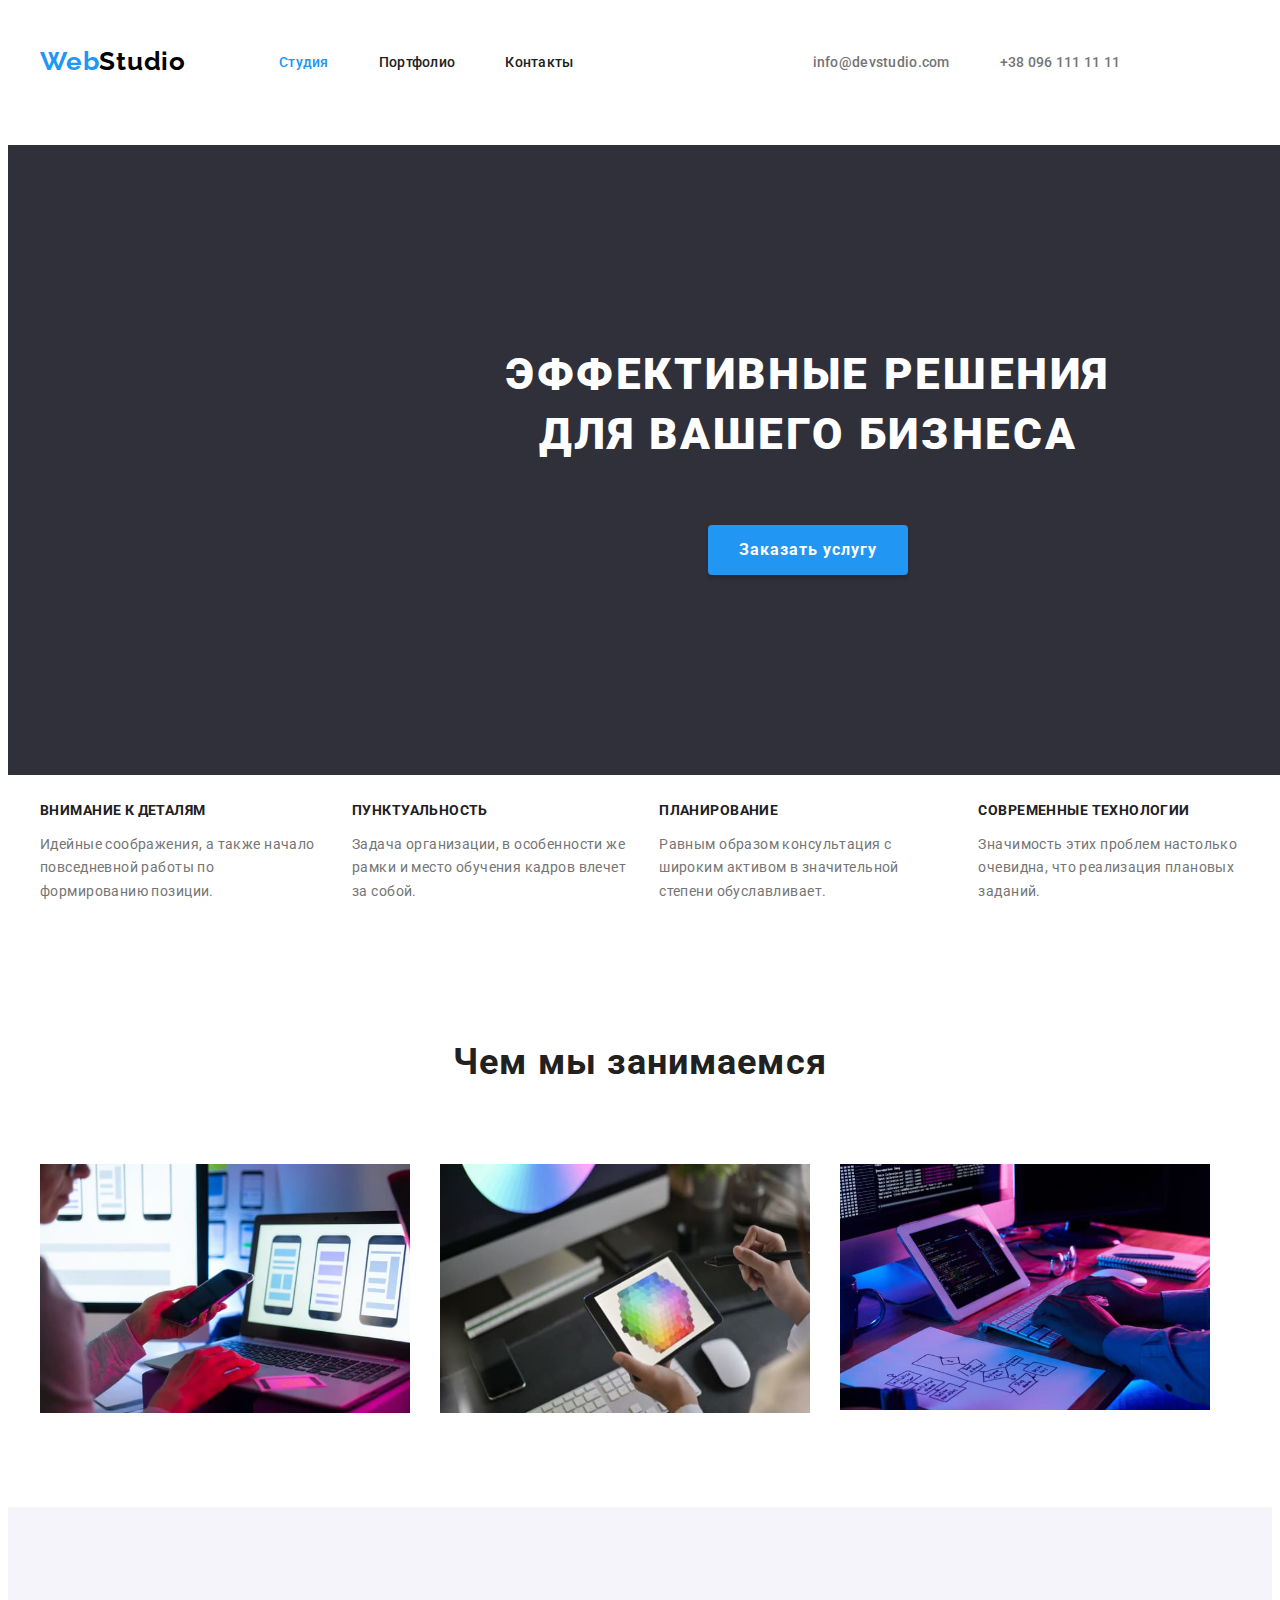
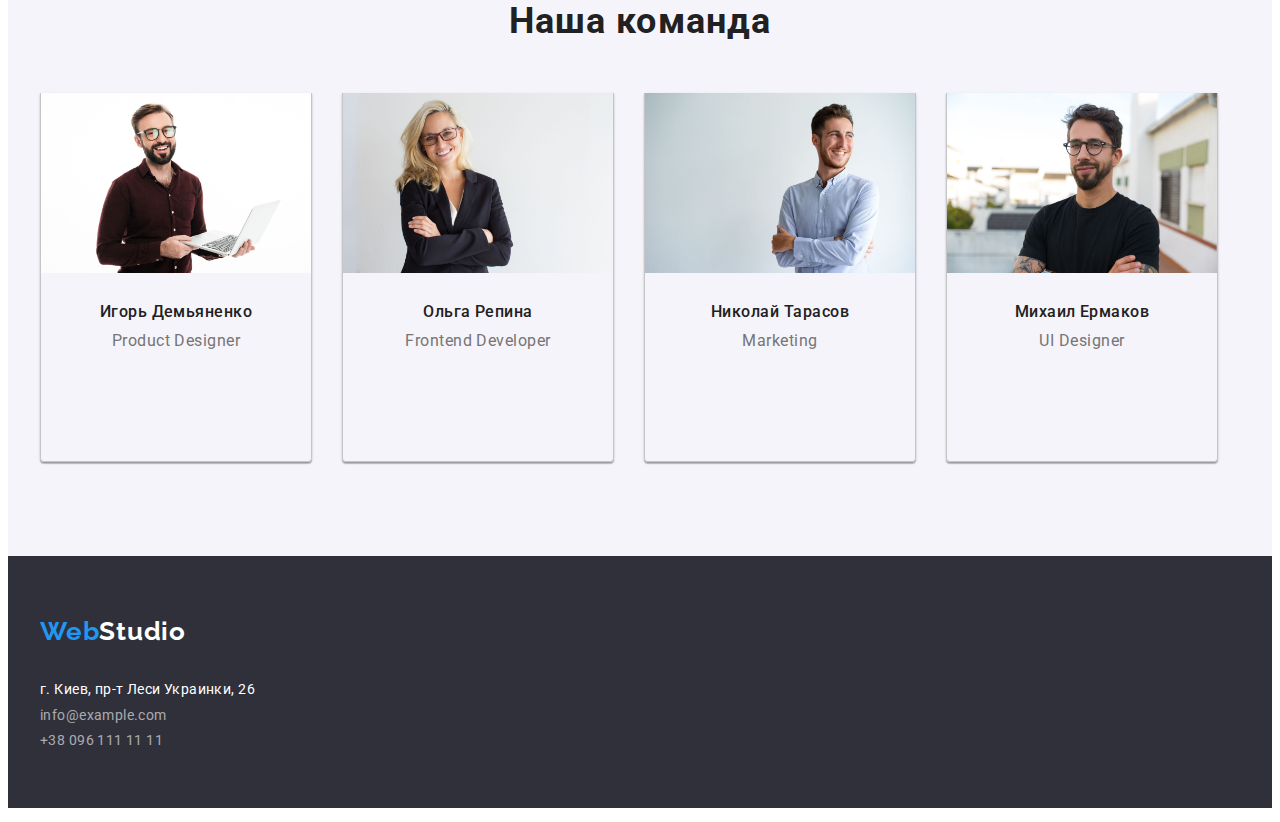
==== commit 772b76b6: "adress done" ====
--- a/index.html
+++ b/index.html
@@ -196,10 +196,18 @@
                     <a href="./index.html" class="logo all-logo" lang="en"
                         >Web<span class="logo-footer">Studio</span></a
                     >
-                    <address class="adress">
-                        г. Киев, пр-т Леси Украинки, 26
-                    </address>
+
                     <ul>
+                        <li class="adress">
+                            <a
+                                href="https://goo.gl/maps/aNRmM5jgGCXuYNQ1A"
+                                target="_blank"
+                                rel="noopener nofollow noreferrer"
+                                class="footer-link link"
+                                >г. Киев, пр-т Леси Украинки, 26
+                            </a>
+                        </li>
+
                         <li>
                             <a
                                 class="footer-text email-footer"
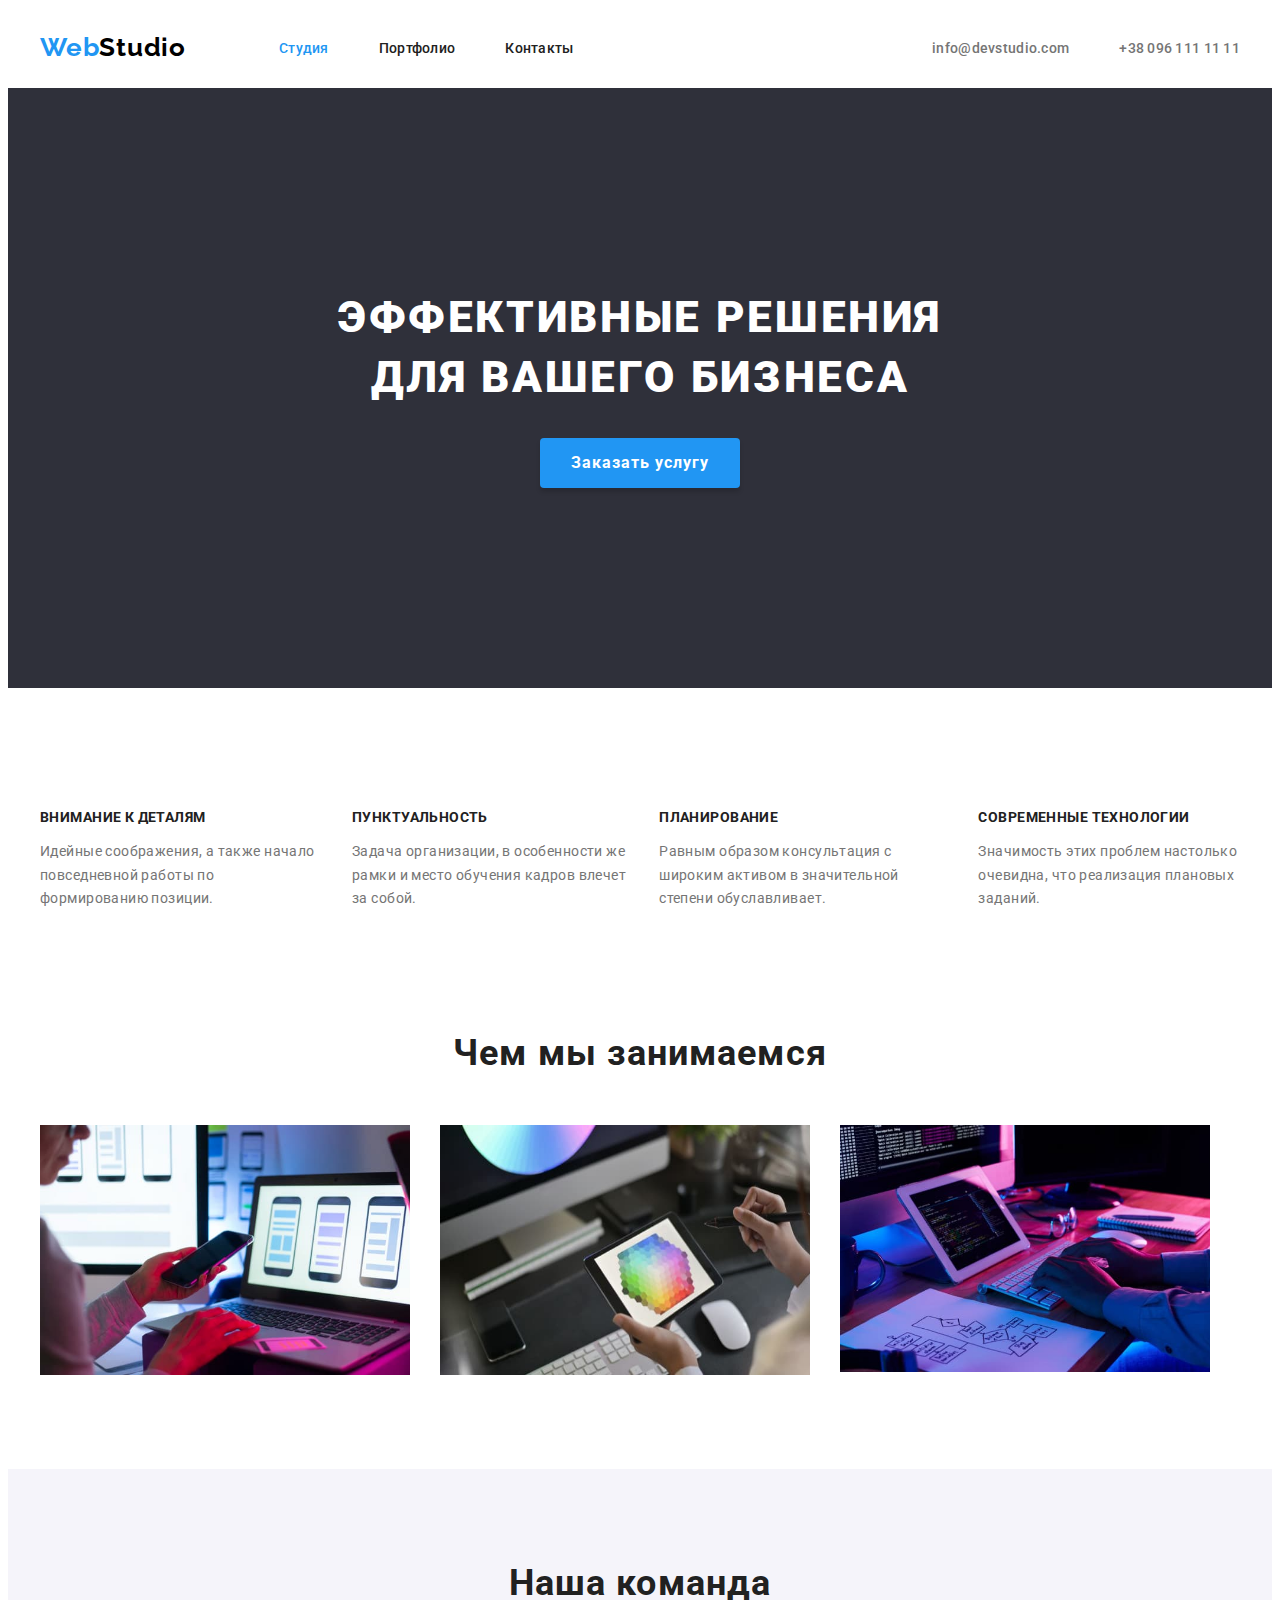
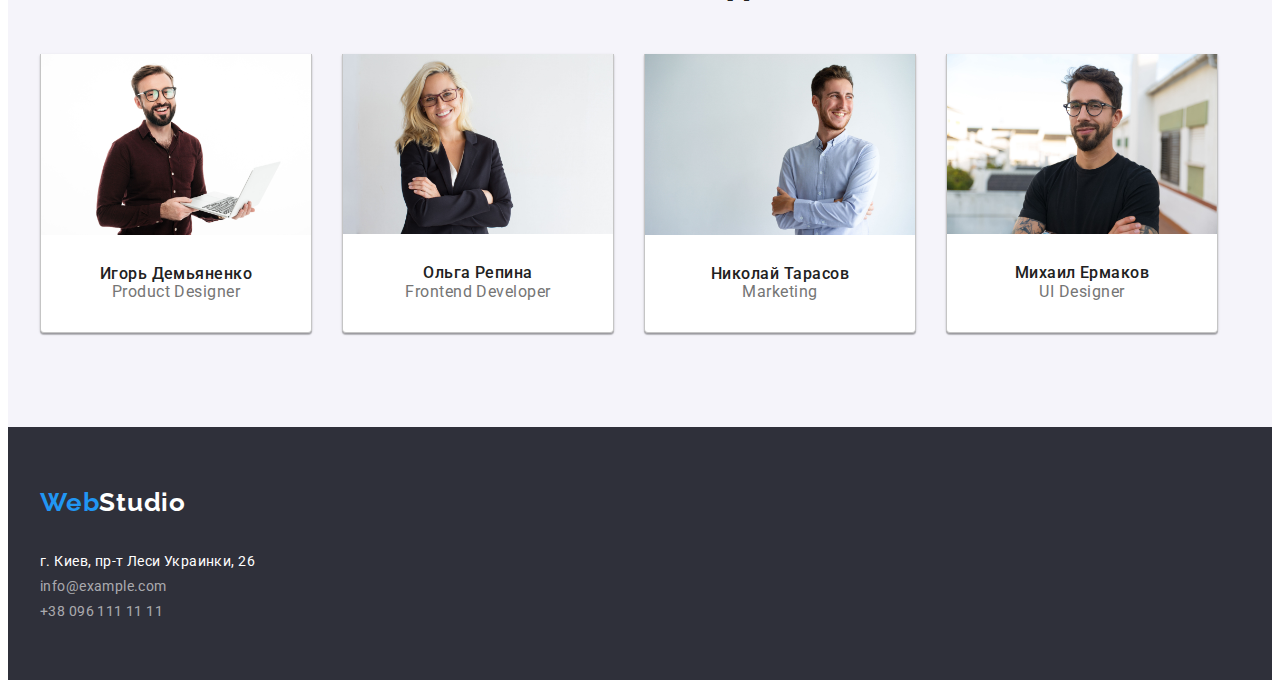
==== commit f2ac3819: "fix" ====
--- a/index.html
+++ b/index.html
@@ -59,7 +59,7 @@
             </div>
         </header>
         <main>
-            <section class="hero">
+            <section class="section hero">
                 <div class="container">
                     <h1 class="hero-title">
                         Эффективные решения <br />
@@ -70,7 +70,7 @@
                     </button>
                 </div>
             </section>
-            <section>
+            <section class="section">
                 <div class="container">
                     <h2 hidden class="hidden-title" lang="en">benefits</h2>
 
@@ -108,7 +108,7 @@
                     </ul>
                 </div>
             </section>
-            <section>
+            <section class="section section-about">
                 <div class="container">
                     <h2 class="about-title">Чем мы занимаемся</h2>
                     <ul class="about-img">
@@ -136,7 +136,7 @@
                     </ul>
                 </div>
             </section>
-            <section class="team">
+            <section class="section team">
                 <div class="container">
                     <h2 class="team-title">Наша команда</h2>
                     <ul class="our-team">
@@ -148,8 +148,12 @@
                                 width="270"
                                 height="260"
                             />
-                            <h3 class="team-name">Игорь Демьяненко</h3>
-                            <p class="team-text" lang="en">Product Designer</p>
+                            <div class="team-div">
+                                <h3 class="team-name">Игорь Демьяненко</h3>
+                                <p class="team-text" lang="en">
+                                    Product Designer
+                                </p>
+                            </div>
                         </li>
                         <li class="team-img first-team">
                             <img
@@ -159,10 +163,12 @@
                                 width="270"
                                 height="260"
                             />
-                            <h3 class="team-name">Ольга Репина</h3>
-                            <p class="team-text" lang="en">
-                                Frontend Developer
-                            </p>
+                            <div class="team-div">
+                                <h3 class="team-name">Ольга Репина</h3>
+                                <p class="team-text" lang="en">
+                                    Frontend Developer
+                                </p>
+                            </div>
                         </li>
                         <li class="team-img first-team">
                             <img
@@ -172,8 +178,10 @@
                                 width="270"
                                 height="260"
                             />
-                            <h3 class="team-name">Николай Тарасов</h3>
-                            <p class="team-text" lang="en">Marketing</p>
+                            <div class="team-div">
+                                <h3 class="team-name">Николай Тарасов</h3>
+                                <p class="team-text" lang="en">Marketing</p>
+                            </div>
                         </li>
                         <li class="team-img first-team">
                             <img
@@ -183,8 +191,10 @@
                                 width="270"
                                 height="260"
                             />
-                            <h3 class="team-name">Михаил Ермаков</h3>
-                            <p class="team-text" lang="en">UI Designer</p>
+                            <div class="team-div">
+                                <h3 class="team-name">Михаил Ермаков</h3>
+                                <p class="team-text" lang="en">UI Designer</p>
+                            </div>
                         </li>
                     </ul>
                 </div>
--- a/css/styles.css
+++ b/css/styles.css
@@ -27,8 +27,44 @@
 
 
 
+
+
+
+.header {
+    border-bottom: #ECECEC;
+    border: 1px solid #c5c5c5;
+    border-top: none;
+    border-left: none;
+    border-right: none;
+    
+}
+
+.btn-vse, .btn-website, .btn-app, .btn-design, .btn-marketing {
+    padding: 0;
+}
+
+
+
+.nav-items {
+    display: flex;
+    
+}
+
+
+
+.contact-items {
+    display: flex;
+}
+
+
+.contact-item:not(:last-child) {
+    padding-right: 50px;
+}
+
+
 .nav-list {
     display: flex;
+    margin: 0;
 }
 
 
@@ -59,6 +95,35 @@
     margin: 0 auto;
 }
 
+.main-btn {
+    display: flex;
+    justify-content: center;
+    padding-top: 154px;
+    padding-bottom: 34px;
+    margin: 0;
+    
+}
+
+.mainbtn-item {
+    padding: 0;
+}
+
+.btn:not(:last-child) {
+    padding-right: 8px;
+}
+
+
+.portfolio-list {
+    display: flex;
+    flex-wrap: wrap;
+    margin: 0;
+    padding-bottom: 34px;
+}
+
+.section {
+    padding-top: 94px;
+    padding-bottom: 94px;
+}
 
 
 
@@ -109,7 +174,7 @@
 
 .item-contact {
     display: flex;
-    margin: auto;
+  
    
 
 }
@@ -142,6 +207,7 @@
 
 .hero-title {
    
+    margin: 0;
     font-weight: 900;
     font-size: 44px;
     line-height: 1.36;
@@ -151,9 +217,6 @@
     text-transform: uppercase;
     text-align: center;
 
-
-    
-    padding-top: 200px;
     padding-bottom: 30px;
     
     
@@ -167,8 +230,8 @@
 
 .hero {
     background-color: #2f303a;
-    width: 1600px;
-    padding-bottom: 200px;
+    padding: 200px 0;
+
 
     
     
@@ -206,7 +269,7 @@
 .about-us {
 
     display: flex;
-    padding-bottom: 94px;
+
         
 }
 
@@ -242,14 +305,19 @@
     text-align: center;
     letter-spacing: 0.03em;
     color: var(--text-color);
-    padding-bottom: 50px;
-
+    margin: 0;
+    margin-bottom: 50px;
+
+}
+
+.section-about {
+    padding-top: 0;
 }
 
 .about-img {
     display: flex;
     padding-right: 30px;
-    padding-bottom: 94px;
+ 
     margin: 0;
 }
 
@@ -267,6 +335,11 @@
     background: #f5f4fa;
 }
 
+
+.team-div {
+    padding-top: 30px;
+    padding-bottom: 30px;
+}
 
 .team-title {
     font-weight: 700;
@@ -275,16 +348,12 @@
     text-align: center;
     letter-spacing: 0.03em;
     color: var(--text-color);
-    padding-top: 94px;
-    padding-bottom: 50px;
-    margin: 0;
+    margin: 0;
+    margin-bottom: 50px;
 }
 
 .our-team {
     display: flex;
-    width: 1168px;
-    height: 369px;
-    padding-bottom: 94px;
     margin: 0;
 }
 
@@ -296,19 +365,18 @@
 
 .photo-team {
     display: block;
-    min-width: 100%;
     height: auto;
-    padding-bottom: 30px;
+
 }
 
 .team-img {
-    
+    background: #FFFFFF;
     box-shadow: 0px 1px 3px rgba(0, 0, 0, 0.12), 0px 1px 1px rgba(0, 0, 0, 0.14), 0px 2px 1px rgba(0, 0, 0, 0.2);
     border-radius: 0px 0px 4px 4px;
     border: 1px solid #c5c5c5;
     border-top: 0;
-    max-width: 100%;
-    height: auto;
+
+
 
 
 }
@@ -324,7 +392,6 @@
     text-align: center;
     letter-spacing: 0.03em;
     color: var(--text-color);
-    padding-bottom: 10px;
     margin: 0;
 }
 
@@ -334,7 +401,6 @@
     text-align: center;
     letter-spacing: 0.03em;
     color: #757575;
-    padding-bottom: 30px;
     margin: 0;
     
 }
@@ -534,14 +600,44 @@
     cursor: pointer;
 }
 
+
+.item-portfolio  {
+  margin-right: 30px;
+  margin-bottom: 30px;
+  border: 1px solid #eeeeee;
+  width: 270px;
+  height: 368px;
+}
+
+
+.img-portfolio {
+    width: 100%;
+}
+
+.item-portfolio:nth-child(3n)  {
+    margin-right: 0px;
+  }
+
+  .item-portfolio:nth-child(n + 6)  {
+    margin-bottom: 0;
+  }
+
 .item-portfolio {
     width: 370px;
     height: 404px;
     left: 215px;
     top: 262px;
     background: #ffffff;
-    border: 1px solid #eeeeee;
-}
+  
+}
+
+
+.text-div {
+    margin: 20px 24px;
+    /* border: 1px solid #eeeeee; */
+    
+}
+
 
 .title-portfolio {
     width: 322px;
@@ -553,6 +649,8 @@
     line-height: 2;
     letter-spacing: 0.06em;
     color: var(--text-color);
+   margin: 0;
+   
 }
 
 .text-portfolio {
@@ -564,6 +662,9 @@
     line-height: 1.87;
     letter-spacing: 0.03em;
     color: #757575;
+   margin: 0;
+
+    
 }
 
 .current {
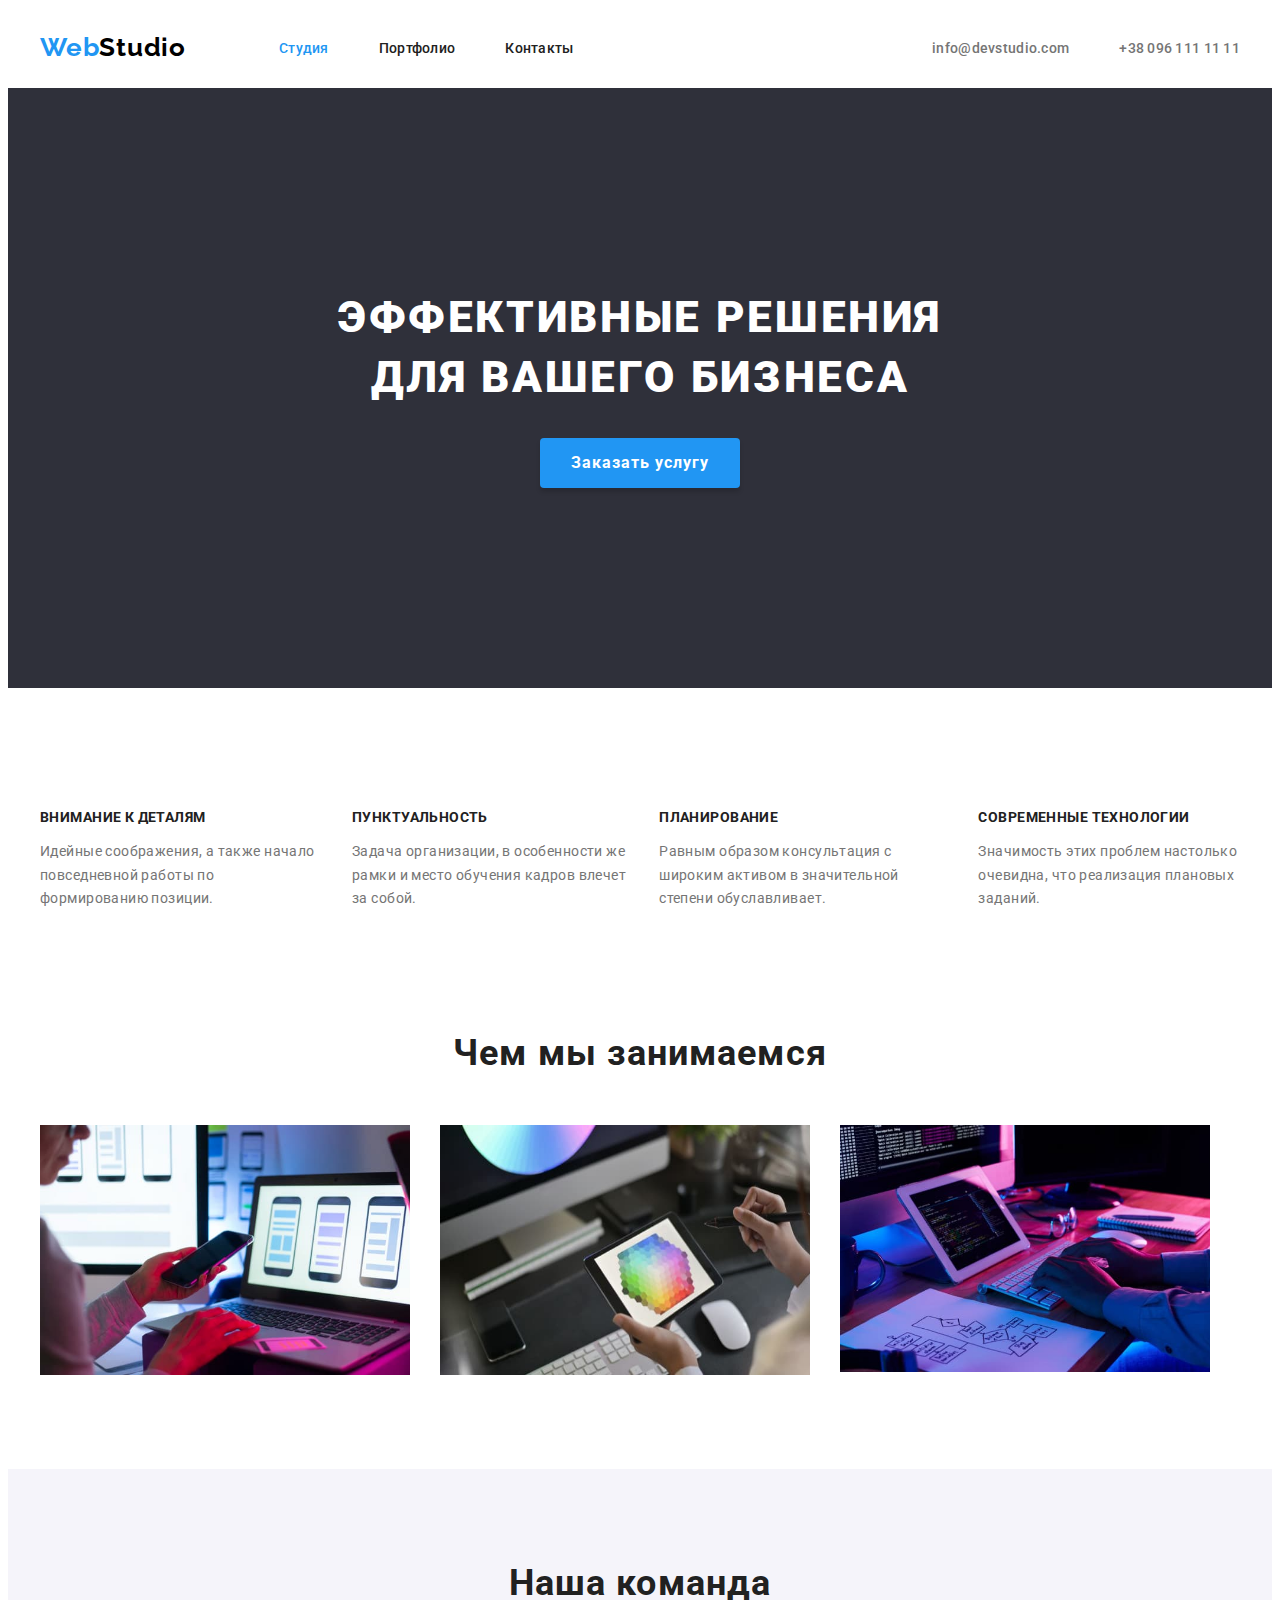
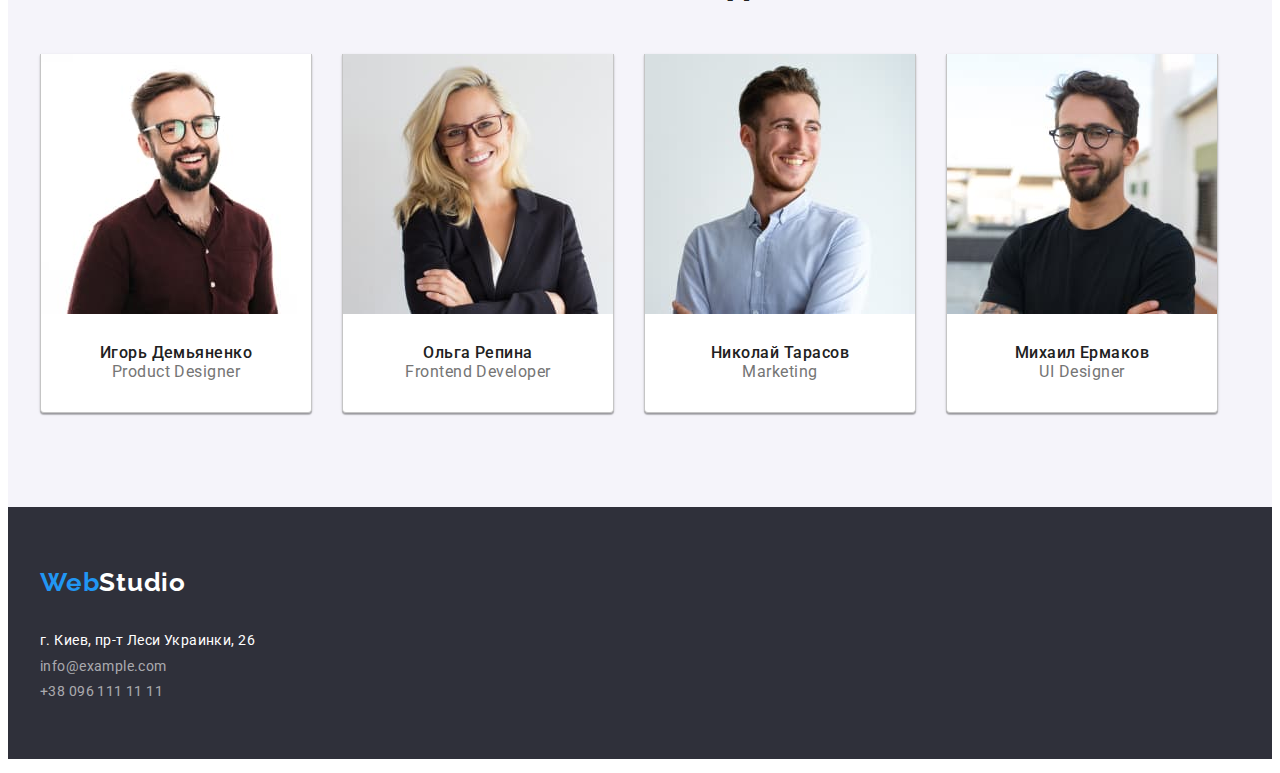
==== commit 64f68a3f: "Update index.html" ====
--- a/index.html
+++ b/index.html
@@ -114,21 +114,21 @@
                     <ul class="about-img">
                         <li class="list-img">
                             <img
-                                src="./images/img1.jpeg"
+                                src="./images/img1.jpg"
                                 alt="Веб разработка"
                                 width="370"
                             />
                         </li>
                         <li class="list-img">
                             <img
-                                src="./images/img2.jpeg"
+                                src="./images/img2.jpg"
                                 alt="Мобильный дизайн"
                                 width="370"
                             />
                         </li>
                         <li class="list-img">
                             <img
-                                src="./images/img3.jpeg"
+                                src="./images/img3.jpg"
                                 alt="Графический дизайн"
                                 width="370"
                             />
@@ -143,7 +143,7 @@
                         <li class="team-img first-team">
                             <img
                                 class="photo-team"
-                                src="./images/photo1.jpeg"
+                                src="./images/photo1.jpg"
                                 alt="Игорь Демьяненко"
                                 width="270"
                                 height="260"
@@ -158,7 +158,7 @@
                         <li class="team-img first-team">
                             <img
                                 class="photo-team"
-                                src="./images/photo2.jpeg"
+                                src="./images/photo2.jpg"
                                 alt="Ольга Репина"
                                 width="270"
                                 height="260"
@@ -173,7 +173,7 @@
                         <li class="team-img first-team">
                             <img
                                 class="photo-team"
-                                src="./images/photo3.jpeg"
+                                src="./images/photo3.jpg"
                                 alt="Николай Тарасов"
                                 width="270"
                                 height="260"
@@ -186,7 +186,7 @@
                         <li class="team-img first-team">
                             <img
                                 class="photo-team"
-                                src="./images/photo4.jpeg"
+                                src="./images/photo4.jpg"
                                 alt="Михаил Ермаков"
                                 width="270"
                                 height="260"
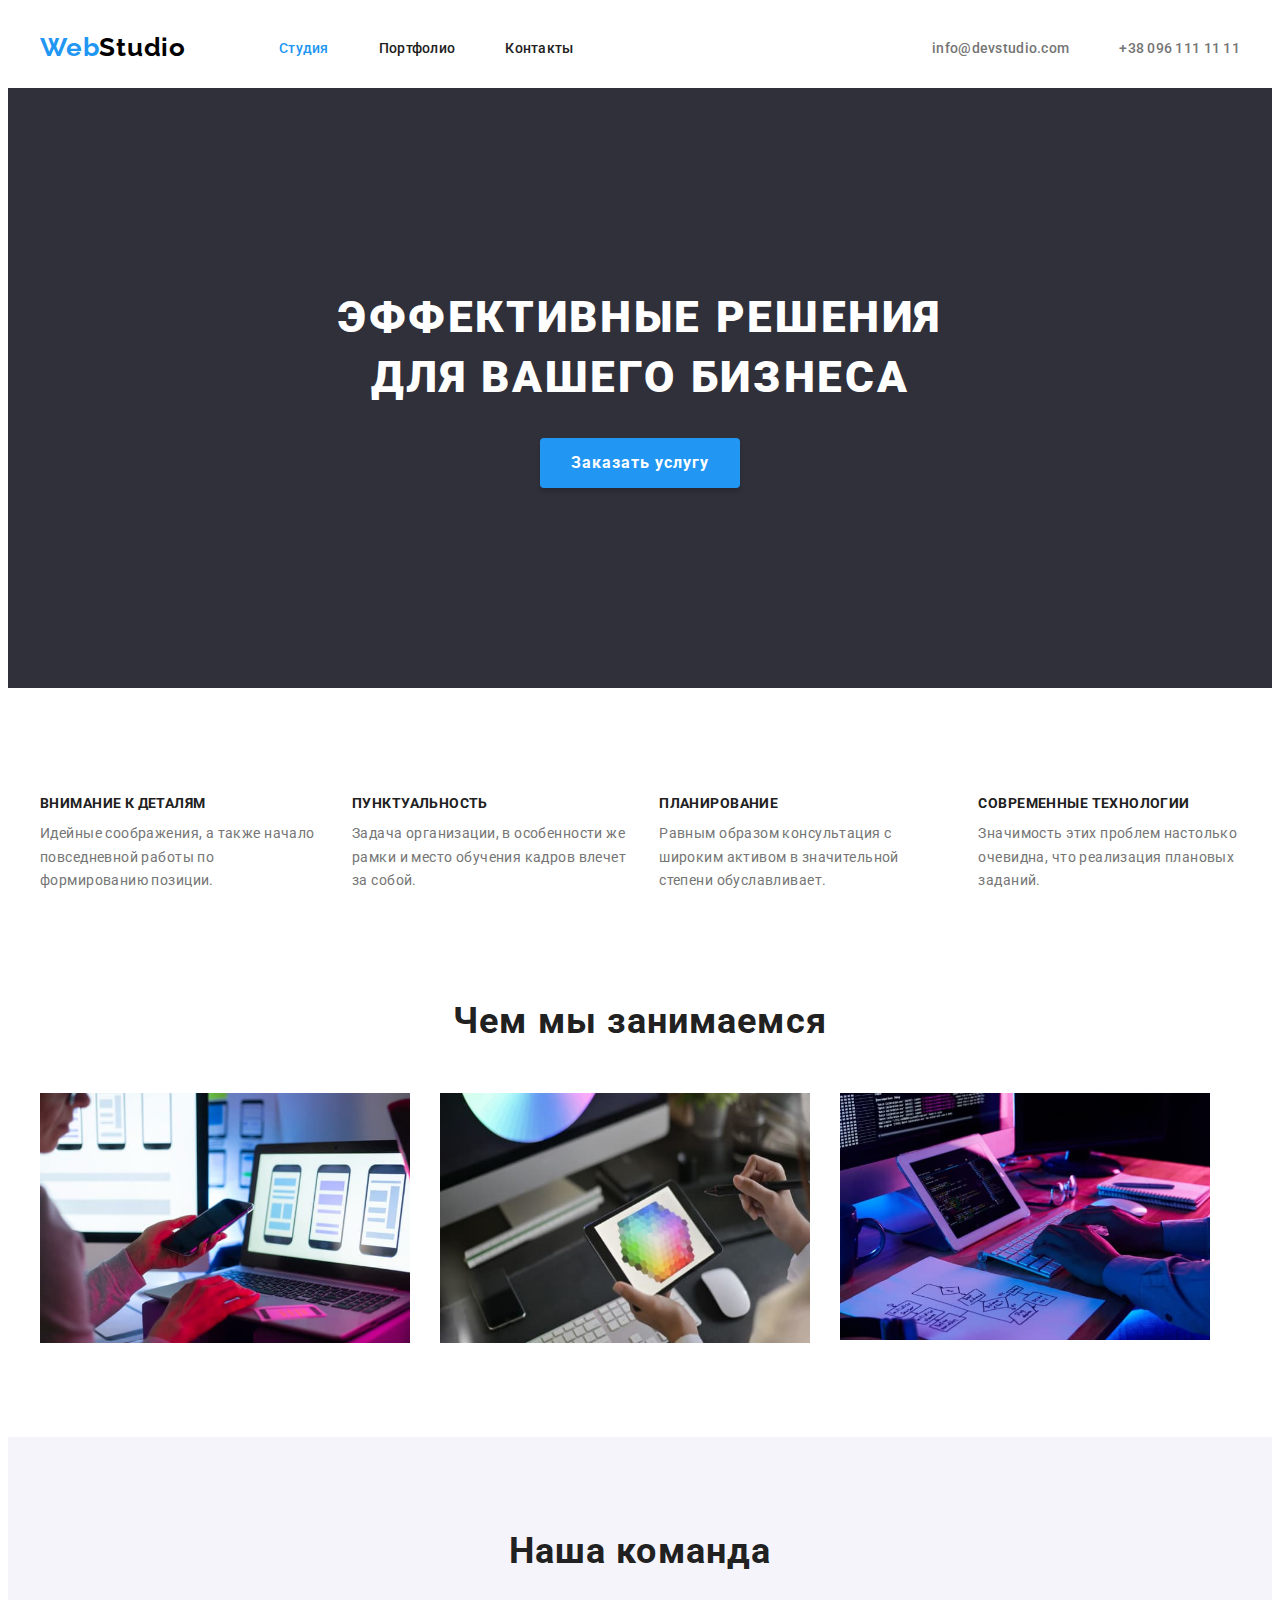
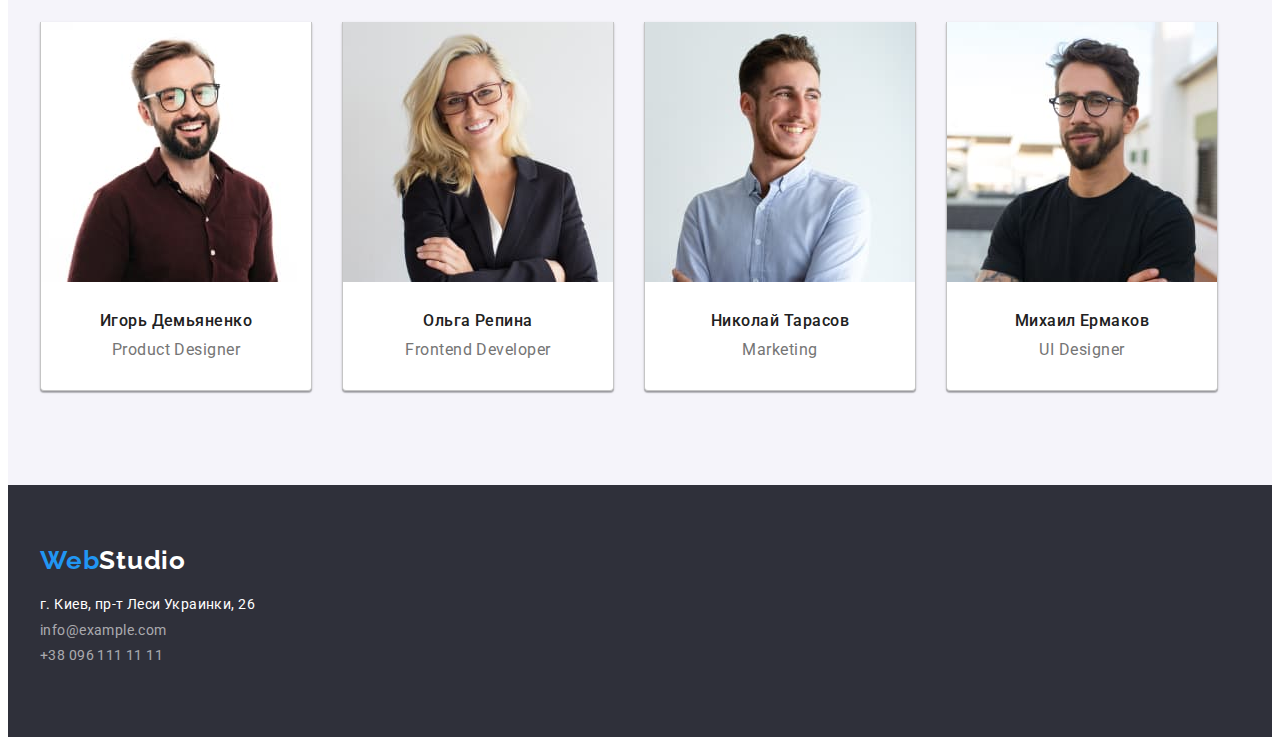
==== commit 99dd6dab: "Add files via upload" ====
--- a/index.html
+++ b/index.html
@@ -200,41 +200,39 @@
                 </div>
             </section>
         </main>
-        <footer>
-            <section>
-                <div class="container">
-                    <a href="./index.html" class="logo all-logo" lang="en"
-                        >Web<span class="logo-footer">Studio</span></a
-                    >
-
-                    <ul>
-                        <li class="adress">
-                            <a
-                                href="https://goo.gl/maps/aNRmM5jgGCXuYNQ1A"
-                                target="_blank"
-                                rel="noopener nofollow noreferrer"
-                                class="footer-link link"
-                                >г. Киев, пр-т Леси Украинки, 26
-                            </a>
-                        </li>
-
-                        <li>
-                            <a
-                                class="footer-text email-footer"
-                                href="mailto:info@example.com"
-                                >info@example.com</a
-                            >
-                        </li>
-                        <li>
-                            <a
-                                class="footer-text tel-footer"
-                                href="tel:+380961111111"
-                                >+38 096 111 11 11</a
-                            >
-                        </li>
-                    </ul>
-                </div>
-            </section>
+        <footer class="footer">
+            <div class="container">
+                <a href="./index.html" class="logo all-logo" lang="en"
+                    >Web<span class="logo-footer">Studio</span></a
+                >
+
+                <ul>
+                    <li class="adress">
+                        <a
+                            href="https://goo.gl/maps/aNRmM5jgGCXuYNQ1A"
+                            target="_blank"
+                            rel="noopener nofollow noreferrer"
+                            class="footer-link link"
+                            >г. Киев, пр-т Леси Украинки, 26
+                        </a>
+                    </li>
+
+                    <li>
+                        <a
+                            class="footer-text email-footer"
+                            href="mailto:info@example.com"
+                            >info@example.com</a
+                        >
+                    </li>
+                    <li>
+                        <a
+                            class="footer-text tel-footer"
+                            href="tel:+380961111111"
+                            >+38 096 111 11 11</a
+                        >
+                    </li>
+                </ul>
+            </div>
         </footer>
     </body>
 </html>
--- a/css/styles.css
+++ b/css/styles.css
@@ -25,6 +25,9 @@
     padding-inline-start: 0;
 }
 
+p {
+    margin: 0 auto;
+}
 
 
 
@@ -47,6 +50,7 @@
 
 .nav-items {
     display: flex;
+    margin: 0 auto;
     
 }
 
@@ -98,9 +102,8 @@
 .main-btn {
     display: flex;
     justify-content: center;
-    padding-top: 154px;
-    padding-bottom: 34px;
-    margin: 0;
+    margin: 0;
+    margin-bottom: 50px;
     
 }
 
@@ -117,7 +120,7 @@
     display: flex;
     flex-wrap: wrap;
     margin: 0;
-    padding-bottom: 34px;
+ 
 }
 
 .section {
@@ -136,6 +139,7 @@
     letter-spacing: 0.03em;
     color: #2196f3;
     margin-right: 93px;
+   
     
 }
 
@@ -275,7 +279,7 @@
 
 
 .item-about:not(:last-child) {
-    padding-right: 30px;
+    margin-right: 30px;
 }
 
 
@@ -288,6 +292,8 @@
     letter-spacing: 0.03em;
     text-transform: uppercase;
     color: var(--text-color);
+    margin: 0 auto;
+    margin-bottom: 10px;
 }
 
 .benefits-text {
@@ -316,15 +322,13 @@
 
 .about-img {
     display: flex;
-    padding-right: 30px;
- 
     margin: 0;
 }
 
 
 .list-img:not(:last-child) {
     
-    padding-right: 30px;
+    margin-right: 30px;
     display: flex;
 
 }
@@ -393,6 +397,7 @@
     letter-spacing: 0.03em;
     color: var(--text-color);
     margin: 0;
+    margin-bottom: 10px;
 }
 
 .team-text {
@@ -421,8 +426,8 @@
 
 .all-logo {
     display: block;
-    padding-top: 60px;
-    padding-bottom: 20px;
+    margin-bottom: 20px;
+ 
     
 }
 
@@ -455,13 +460,18 @@
     display: block;
 }
 
+
+.footer {
+    padding: 60px 0;
+}
+
 .tel-footer {
     display: block;
-    padding-bottom: 60px;
+    
 }
 
 .footer-text {
-    font-family: 'Roboto';
+ 
     font-size: var(--font-size);
     line-height: 1.17;
     letter-spacing: 0.03em;
@@ -633,7 +643,7 @@
 
 
 .text-div {
-    margin: 20px 24px;
+    padding: 20px 24px;
     /* border: 1px solid #eeeeee; */
     
 }
@@ -650,6 +660,7 @@
     letter-spacing: 0.06em;
     color: var(--text-color);
    margin: 0;
+   margin-bottom: 4px;
    
 }
 
